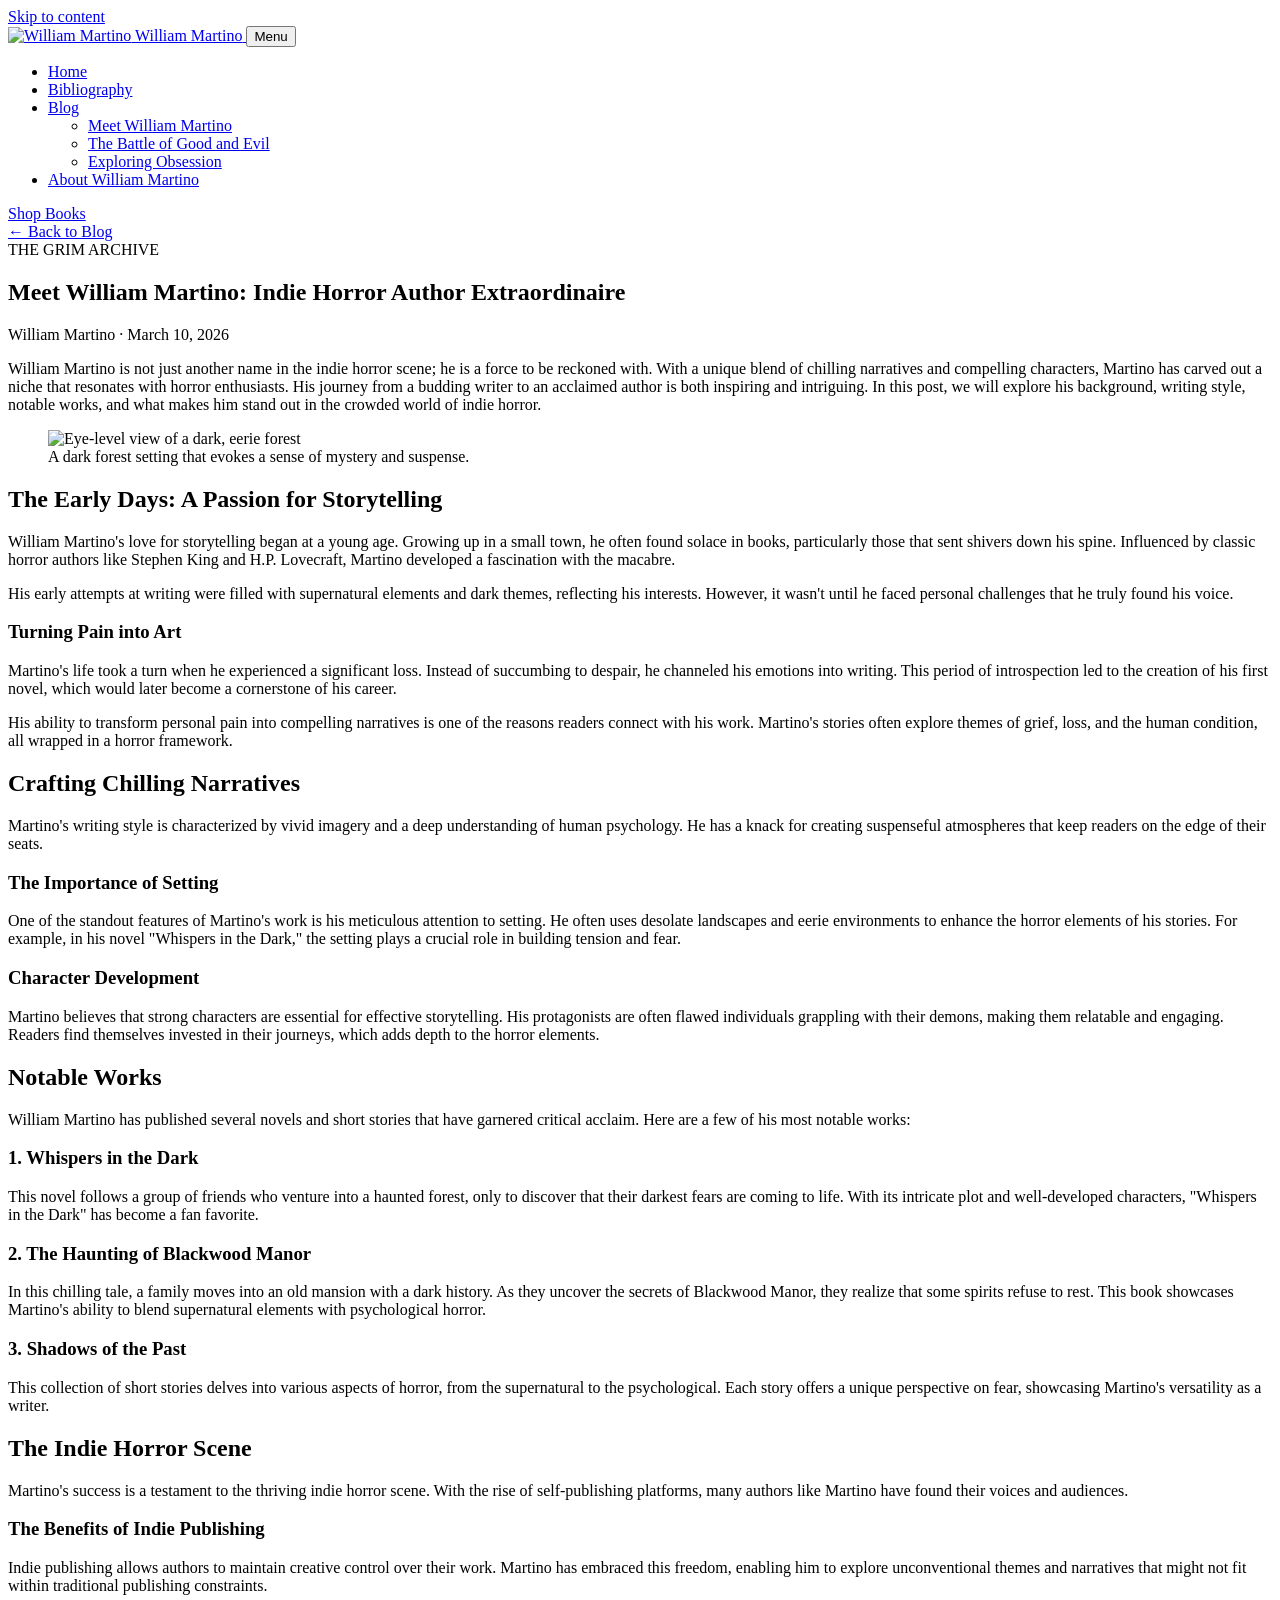
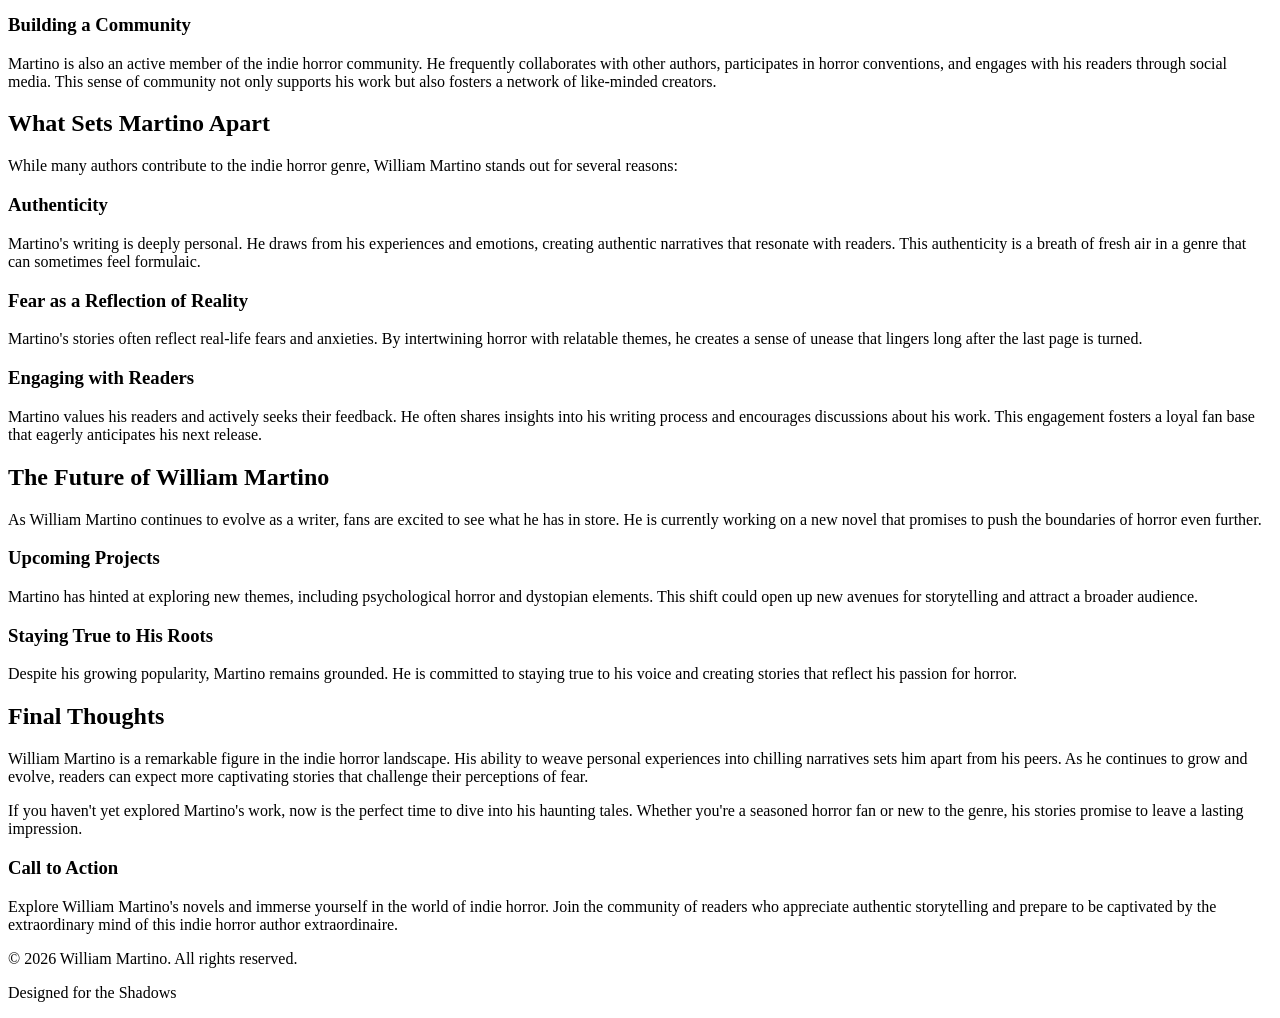
==== 01-meet-william-martino.html @ 6eb97630 "Add files via upload initial build uploads" ====
<!DOCTYPE html>
<html lang="en">
<head>
  <!-- Static site prepared for GitHub + Cloudflare Pages -->
  <meta charset="utf-8">
  <meta name="viewport" content="width=device-width, initial-scale=1">
  <link rel="stylesheet" href="styles/custom.css">
  <meta name="description" content="Meet William Martino: Indie Horror Author Extraordinaire — William Martino blog.">
  <title>Meet William Martino | Blog</title>
</head>
<body class='wm-page wm-post  wsite-theme-light'>
  <a class="skip-link" href="#main">Skip to content</a>

  <header class="wm-header">
    <div class="wm-shell wm-header-inner">
      <a class="wm-brand" href="index.html" aria-label="William Martino home">
        <img src="images/william-martino-logo.jpg" alt="William Martino">
        <span class="wm-required-title">William Martino</span>
      </a>

      <button class="wm-menu-toggle" type="button" aria-controls="wm-menu" aria-expanded="false">Menu</button>
      <nav id="wm-menu" class="wm-menu" aria-label="Primary navigation"><ul class="wsite-menu-default">
  <li class="wsite-menu-item-wrap"><a class="wsite-menu-item" href="index.html">Home</a></li>
  <li class="wsite-menu-item-wrap"><a class="wsite-menu-item" href="bibliography.html">Bibliography</a></li>
  <li class="wsite-menu-item-wrap">
    <a class="wsite-menu-item" href="blog.html">Blog</a>
    <div class="wsite-menu-wrap">
      <ul class="wsite-menu">
        <li class="wsite-menu-subitem-wrap"><a class="wsite-menu-subitem" href="01-meet-william-martino.html">Meet William Martino</a></li>
        <li class="wsite-menu-subitem-wrap"><a class="wsite-menu-subitem" href="02-the-battle-of-good-and-evil.html">The Battle of Good and Evil</a></li>
        <li class="wsite-menu-subitem-wrap"><a class="wsite-menu-subitem" href="03-exploring-obsession.html">Exploring Obsession</a></li>
      </ul>
    </div>
  </li>
  <li class="wsite-menu-item-wrap"><a class="wsite-menu-item" href="about-william-martino.html">About William Martino</a></li>
</ul></nav>

      <a class="wm-shop-button" href="https://www.amazon.com/stores/William-Martino/author/B0GW3162DM" target="_blank" rel="noopener">Shop Books</a>
    </div>
  </header>

  <main id="main" class="wm-section">
    <div class="wm-shell wm-post-shell">
      <a class="wm-back-link" href="blog.html">← Back to Blog</a>
      <article class="wm-post-content wm-import-post">
        <div class="wm-kicker">THE GRIM ARCHIVE</div>
        <h1>Meet William Martino: Indie Horror Author Extraordinaire</h1>
        <p class="wm-blog-meta">William Martino · March 10, 2026</p>
<p>William Martino is not just another name in the indie horror scene; he is a force to be reckoned with. With a unique blend of chilling narratives and compelling characters, Martino has carved out a niche that resonates with horror enthusiasts. His journey from a budding writer to an acclaimed author is both inspiring and intriguing. In this post, we will explore his background, writing style, notable works, and what makes him stand out in the crowded world of indie horror.</p>

<figure class="wm-post-figure">
  <img src="images/blog-meet-william.png" alt="Eye-level view of a dark, eerie forest" data-original-wix="https://static.wixstatic.com/media/6cf3d6_14b4646a04c84cc899ebd9ad084fbce1~mv2.png">
  <figcaption>A dark forest setting that evokes a sense of mystery and suspense.</figcaption>
</figure>

<h2>The Early Days: A Passion for Storytelling</h2>

<p>William Martino's love for storytelling began at a young age. Growing up in a small town, he often found solace in books, particularly those that sent shivers down his spine. Influenced by classic horror authors like Stephen King and H.P. Lovecraft, Martino developed a fascination with the macabre. </p>

<p>His early attempts at writing were filled with supernatural elements and dark themes, reflecting his interests. However, it wasn't until he faced personal challenges that he truly found his voice. </p>

<h3>Turning Pain into Art</h3>

<p>Martino's life took a turn when he experienced a significant loss. Instead of succumbing to despair, he channeled his emotions into writing. This period of introspection led to the creation of his first novel, which would later become a cornerstone of his career. </p>

<p>His ability to transform personal pain into compelling narratives is one of the reasons readers connect with his work. Martino's stories often explore themes of grief, loss, and the human condition, all wrapped in a horror framework.</p>

<h2>Crafting Chilling Narratives</h2>

<p>Martino's writing style is characterized by vivid imagery and a deep understanding of human psychology. He has a knack for creating suspenseful atmospheres that keep readers on the edge of their seats. </p>

<h3>The Importance of Setting</h3>

<p>One of the standout features of Martino's work is his meticulous attention to setting. He often uses desolate landscapes and eerie environments to enhance the horror elements of his stories. For example, in his novel "Whispers in the Dark," the setting plays a crucial role in building tension and fear. </p>

<h3>Character Development</h3>

<p>Martino believes that strong characters are essential for effective storytelling. His protagonists are often flawed individuals grappling with their demons, making them relatable and engaging. Readers find themselves invested in their journeys, which adds depth to the horror elements. </p>

<h2>Notable Works</h2>

<p>William Martino has published several novels and short stories that have garnered critical acclaim. Here are a few of his most notable works:</p>

<h3>1. Whispers in the Dark</h3>

<p>This novel follows a group of friends who venture into a haunted forest, only to discover that their darkest fears are coming to life. With its intricate plot and well-developed characters, "Whispers in the Dark" has become a fan favorite.</p>

<h3>2. The Haunting of Blackwood Manor</h3>

<p>In this chilling tale, a family moves into an old mansion with a dark history. As they uncover the secrets of Blackwood Manor, they realize that some spirits refuse to rest. This book showcases Martino's ability to blend supernatural elements with psychological horror.</p>

<h3>3. Shadows of the Past</h3>

<p>This collection of short stories delves into various aspects of horror, from the supernatural to the psychological. Each story offers a unique perspective on fear, showcasing Martino's versatility as a writer.</p>

<h2>The Indie Horror Scene</h2>

<p>Martino's success is a testament to the thriving indie horror scene. With the rise of self-publishing platforms, many authors like Martino have found their voices and audiences. </p>

<h3>The Benefits of Indie Publishing</h3>

<p>Indie publishing allows authors to maintain creative control over their work. Martino has embraced this freedom, enabling him to explore unconventional themes and narratives that might not fit within traditional publishing constraints. </p>

<h3>Building a Community</h3>

<p>Martino is also an active member of the indie horror community. He frequently collaborates with other authors, participates in horror conventions, and engages with his readers through social media. This sense of community not only supports his work but also fosters a network of like-minded creators.</p>

<h2>What Sets Martino Apart</h2>

<p>While many authors contribute to the indie horror genre, William Martino stands out for several reasons:</p>

<h3>Authenticity</h3>

<p>Martino's writing is deeply personal. He draws from his experiences and emotions, creating authentic narratives that resonate with readers. This authenticity is a breath of fresh air in a genre that can sometimes feel formulaic.</p>

<h3>Fear as a Reflection of Reality</h3>

<p>Martino's stories often reflect real-life fears and anxieties. By intertwining horror with relatable themes, he creates a sense of unease that lingers long after the last page is turned. </p>

<h3>Engaging with Readers</h3>

<p>Martino values his readers and actively seeks their feedback. He often shares insights into his writing process and encourages discussions about his work. This engagement fosters a loyal fan base that eagerly anticipates his next release.</p>

<h2>The Future of William Martino</h2>

<p>As William Martino continues to evolve as a writer, fans are excited to see what he has in store. He is currently working on a new novel that promises to push the boundaries of horror even further. </p>

<h3>Upcoming Projects</h3>

<p>Martino has hinted at exploring new themes, including psychological horror and dystopian elements. This shift could open up new avenues for storytelling and attract a broader audience.</p>

<h3>Staying True to His Roots</h3>

<p>Despite his growing popularity, Martino remains grounded. He is committed to staying true to his voice and creating stories that reflect his passion for horror. </p>

<h2>Final Thoughts</h2>

<p>William Martino is a remarkable figure in the indie horror landscape. His ability to weave personal experiences into chilling narratives sets him apart from his peers. As he continues to grow and evolve, readers can expect more captivating stories that challenge their perceptions of fear.</p>

<p>If you haven't yet explored Martino's work, now is the perfect time to dive into his haunting tales. Whether you're a seasoned horror fan or new to the genre, his stories promise to leave a lasting impression. </p>

<h3>Call to Action</h3>

<p>Explore William Martino's novels and immerse yourself in the world of indie horror. Join the community of readers who appreciate authentic storytelling and prepare to be captivated by the extraordinary mind of this indie horror author extraordinaire.</p>
      </article>
    </div>
  </main>
<footer class="wm-footer">
    <div class="wm-shell wm-footer-inner">
      <p>© 2026 William Martino. All rights reserved.</p>
      <p>Designed for the Shadows</p>
      <div class="wm-weebly-footer" aria-hidden="true"></div>
    </div>
  </footer>
  <script src="scripts/custom.js" defer></script>
</body>
</html>
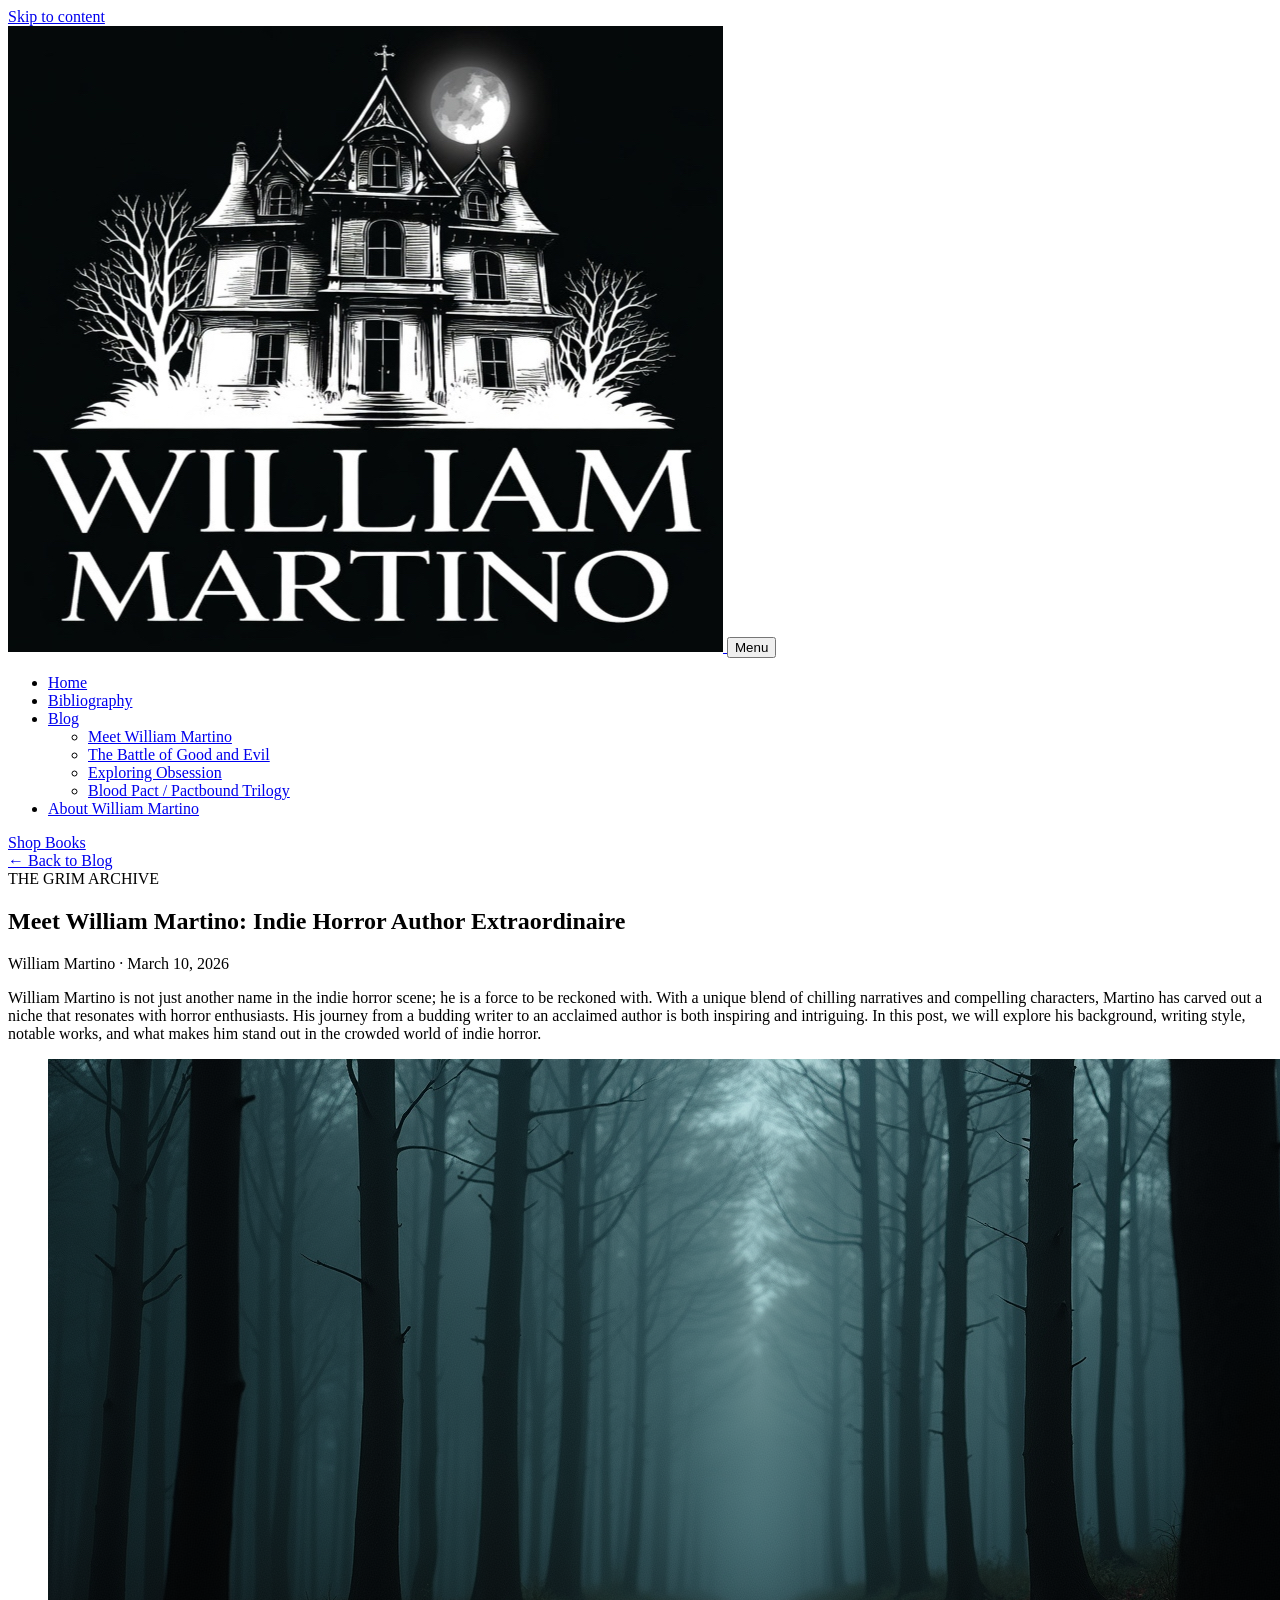
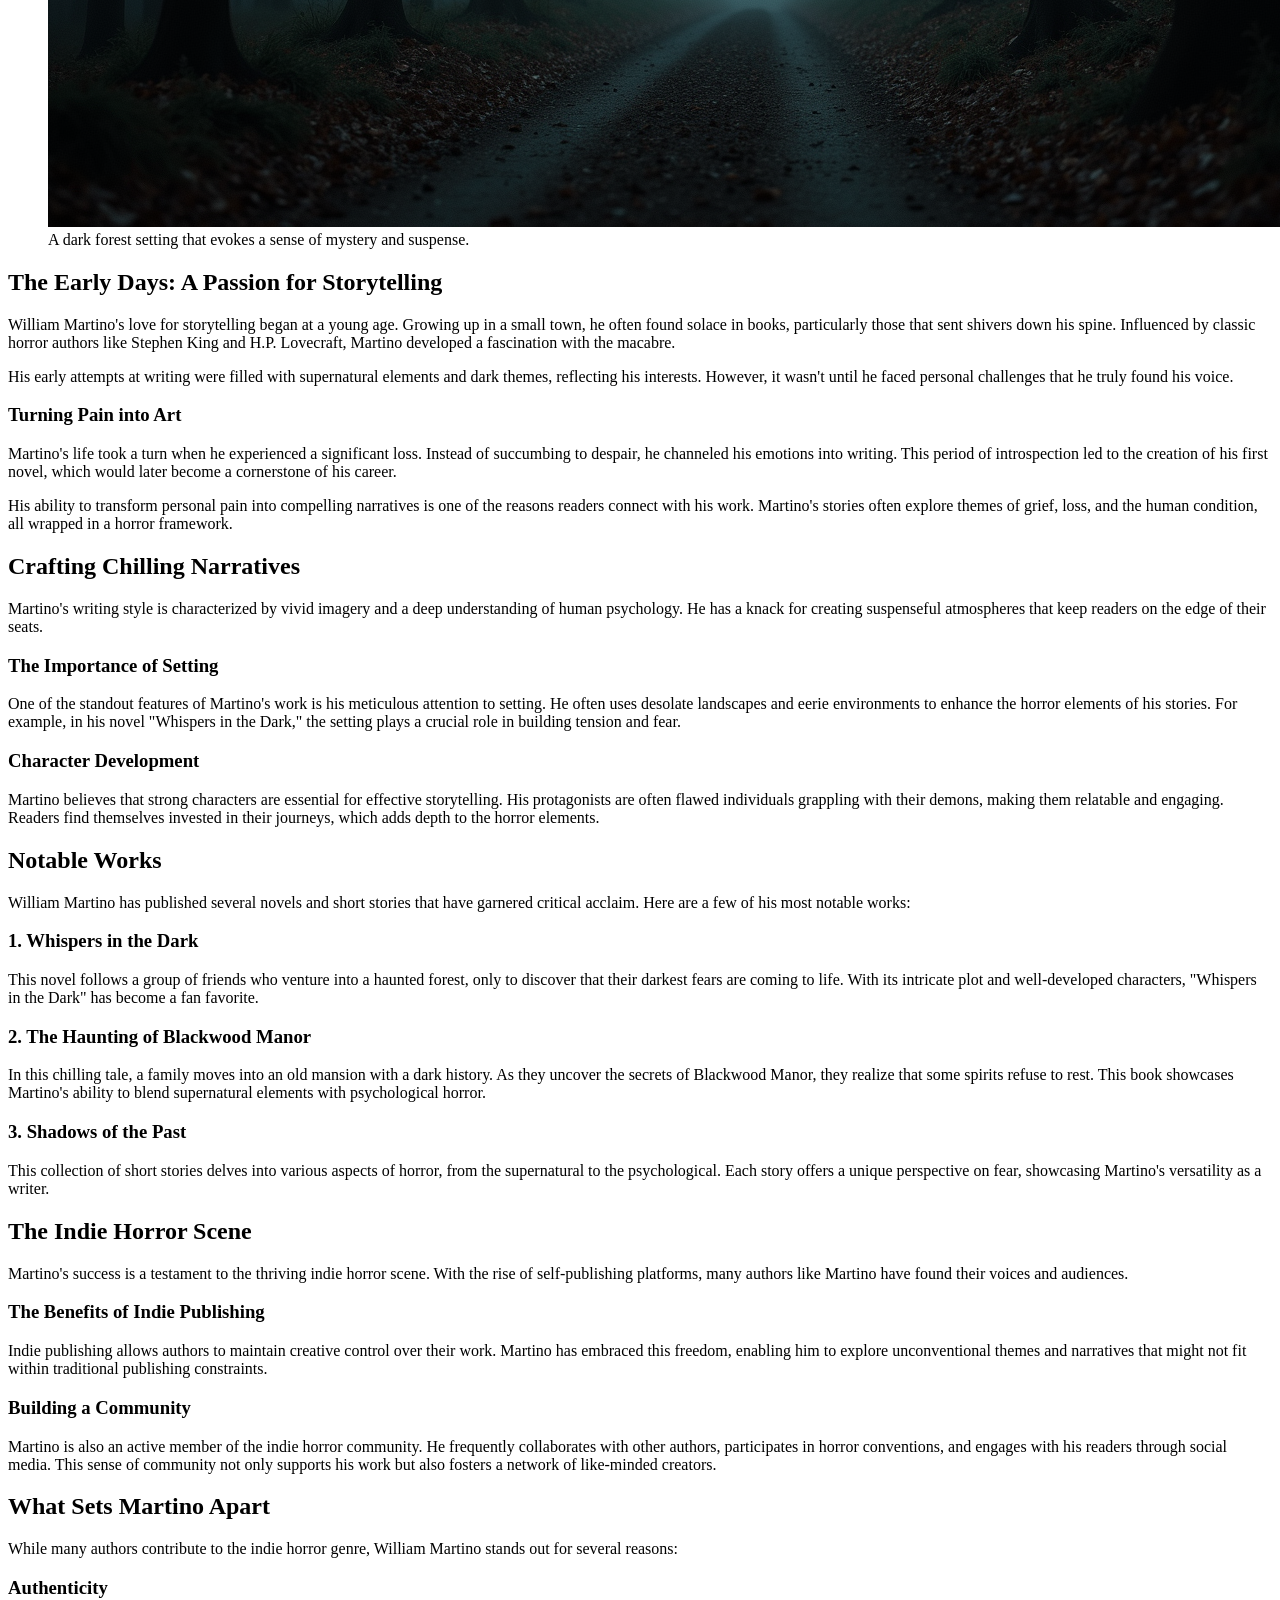
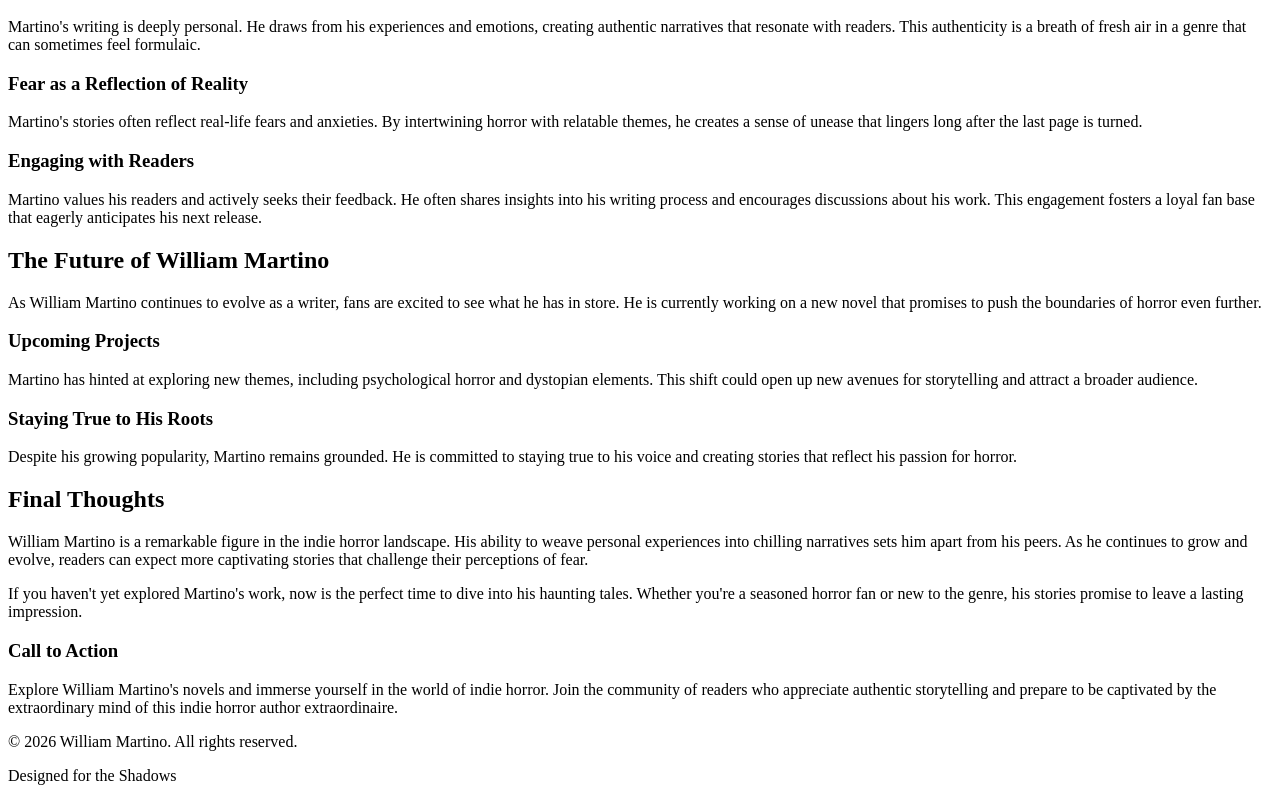
==== commit 9fb79e83: "Add files via upload" ====
--- a/01-meet-william-martino.html
+++ b/01-meet-william-martino.html
@@ -1,38 +1,37 @@
 <!DOCTYPE html>
 <html lang="en">
 <head>
-  <!-- Static site prepared for GitHub + Cloudflare Pages -->
   <meta charset="utf-8">
   <meta name="viewport" content="width=device-width, initial-scale=1">
-  <link rel="stylesheet" href="styles/custom.css">
+  <link rel="stylesheet" href="/styles/main.css?v=20260913">
   <meta name="description" content="Meet William Martino: Indie Horror Author Extraordinaire — William Martino blog.">
-  <title>Meet William Martino | Blog</title>
 </head>
 <body class='wm-page wm-post  wsite-theme-light'>
   <a class="skip-link" href="#main">Skip to content</a>
 
   <header class="wm-header">
     <div class="wm-shell wm-header-inner">
-      <a class="wm-brand" href="index.html" aria-label="William Martino home">
-        <img src="images/william-martino-logo.jpg" alt="William Martino">
-        <span class="wm-required-title">William Martino</span>
+      <a class="wm-brand" href="/" aria-label="William Martino home">
+        <img src="/images/william-martino-logo.jpg" alt="William Martino">
+        <span class="wm-required-title" aria-hidden="true"></span>
       </a>
 
       <button class="wm-menu-toggle" type="button" aria-controls="wm-menu" aria-expanded="false">Menu</button>
-      <nav id="wm-menu" class="wm-menu" aria-label="Primary navigation"><ul class="wsite-menu-default">
-  <li class="wsite-menu-item-wrap"><a class="wsite-menu-item" href="index.html">Home</a></li>
-  <li class="wsite-menu-item-wrap"><a class="wsite-menu-item" href="bibliography.html">Bibliography</a></li>
+      <nav id="wm-menu" class="wm-menu" aria-label="Primary navigation"><ul class="wsite-menu-default wm-menu-fallback">
+  <li class="wsite-menu-item-wrap"><a class="wsite-menu-item" href="/">Home</a></li>
+  <li class="wsite-menu-item-wrap"><a class="wsite-menu-item" href="/bibliography.html">Bibliography</a></li>
   <li class="wsite-menu-item-wrap">
-    <a class="wsite-menu-item" href="blog.html">Blog</a>
+    <a class="wsite-menu-item" href="/blog.html">Blog</a>
     <div class="wsite-menu-wrap">
       <ul class="wsite-menu">
-        <li class="wsite-menu-subitem-wrap"><a class="wsite-menu-subitem" href="01-meet-william-martino.html">Meet William Martino</a></li>
-        <li class="wsite-menu-subitem-wrap"><a class="wsite-menu-subitem" href="02-the-battle-of-good-and-evil.html">The Battle of Good and Evil</a></li>
-        <li class="wsite-menu-subitem-wrap"><a class="wsite-menu-subitem" href="03-exploring-obsession.html">Exploring Obsession</a></li>
+        <li class="wsite-menu-subitem-wrap"><a class="wsite-menu-subitem" href="/01-meet-william-martino.html"><span class="wsite-menu-title">Meet William Martino</span></a></li>
+        <li class="wsite-menu-subitem-wrap"><a class="wsite-menu-subitem" href="/02-the-battle-of-good-and-evil.html"><span class="wsite-menu-title">The Battle of Good and Evil</span></a></li>
+        <li class="wsite-menu-subitem-wrap"><a class="wsite-menu-subitem" href="/03-exploring-obsession.html"><span class="wsite-menu-title">Exploring Obsession</span></a></li>
+        <li class="wsite-menu-subitem-wrap"><a class="wsite-menu-subitem" href="/04-Blood-Pact.html"><span class="wsite-menu-title">Blood Pact / Pactbound Trilogy</span></a></li>
       </ul>
     </div>
   </li>
-  <li class="wsite-menu-item-wrap"><a class="wsite-menu-item" href="about-william-martino.html">About William Martino</a></li>
+  <li class="wsite-menu-item-wrap"><a class="wsite-menu-item" href="/about.html">About William Martino</a></li>
 </ul></nav>
 
       <a class="wm-shop-button" href="https://www.amazon.com/stores/William-Martino/author/B0GW3162DM" target="_blank" rel="noopener">Shop Books</a>
@@ -41,7 +40,7 @@
 
   <main id="main" class="wm-section">
     <div class="wm-shell wm-post-shell">
-      <a class="wm-back-link" href="blog.html">← Back to Blog</a>
+      <a class="wm-back-link" href="/blog.html">← Back to Blog</a>
       <article class="wm-post-content wm-import-post">
         <div class="wm-kicker">THE GRIM ARCHIVE</div>
         <h1>Meet William Martino: Indie Horror Author Extraordinaire</h1>
@@ -49,7 +48,7 @@
 <p>William Martino is not just another name in the indie horror scene; he is a force to be reckoned with. With a unique blend of chilling narratives and compelling characters, Martino has carved out a niche that resonates with horror enthusiasts. His journey from a budding writer to an acclaimed author is both inspiring and intriguing. In this post, we will explore his background, writing style, notable works, and what makes him stand out in the crowded world of indie horror.</p>
 
 <figure class="wm-post-figure">
-  <img src="images/blog-meet-william.png" alt="Eye-level view of a dark, eerie forest" data-original-wix="https://static.wixstatic.com/media/6cf3d6_14b4646a04c84cc899ebd9ad084fbce1~mv2.png">
+  <img src="/images/blog-meet-william.png" alt="Eye-level view of a dark, eerie forest" data-original-wix="https://static.wixstatic.com/media/6cf3d6_14b4646a04c84cc899ebd9ad084fbce1~mv2.png">
   <figcaption>A dark forest setting that evokes a sense of mystery and suspense.</figcaption>
 </figure>
 
@@ -145,13 +144,16 @@
       </article>
     </div>
   </main>
-<footer class="wm-footer">
+
+  
+
+  <footer class="wm-footer">
     <div class="wm-shell wm-footer-inner">
       <p>© 2026 William Martino. All rights reserved.</p>
       <p>Designed for the Shadows</p>
-      <div class="wm-weebly-footer" aria-hidden="true"></div>
+      
     </div>
   </footer>
-  <script src="scripts/custom.js" defer></script>
+  <script src="/scripts/site.js?v=20260913" defer></script>
 </body>
 </html>
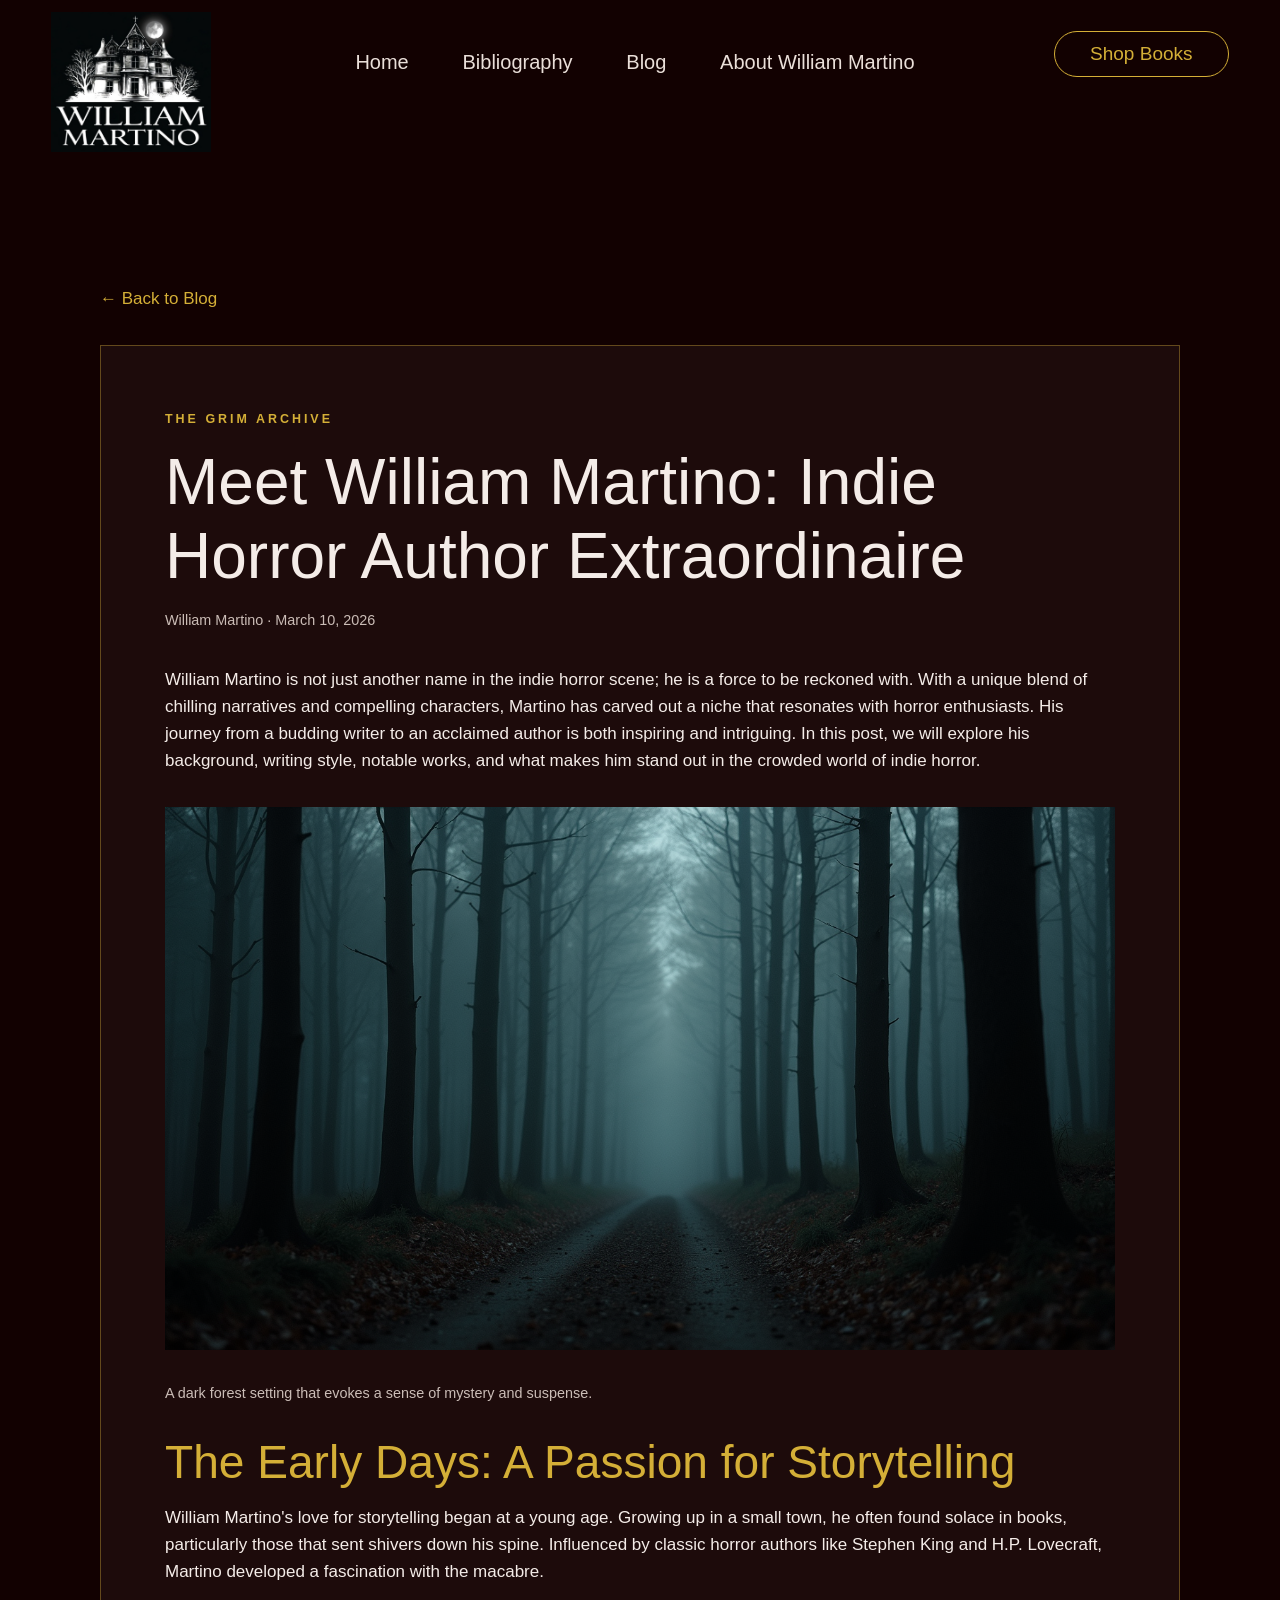
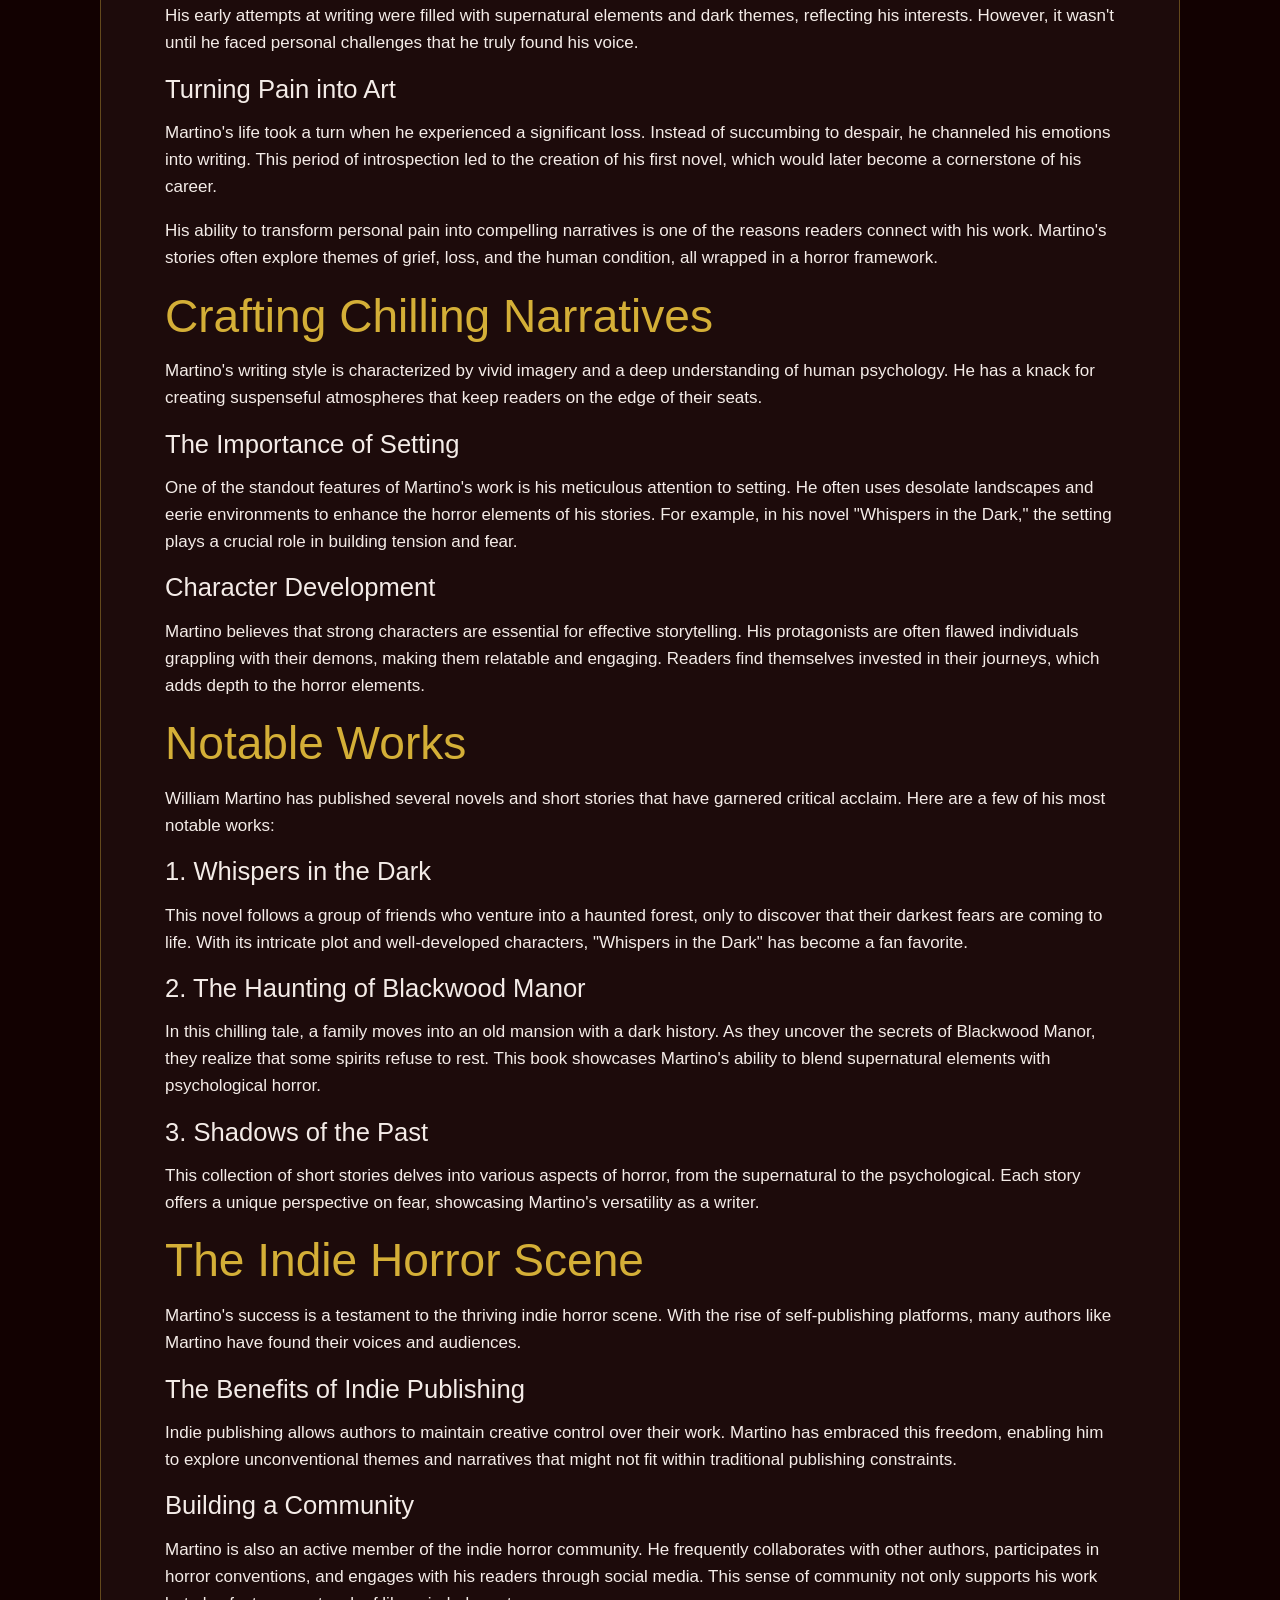
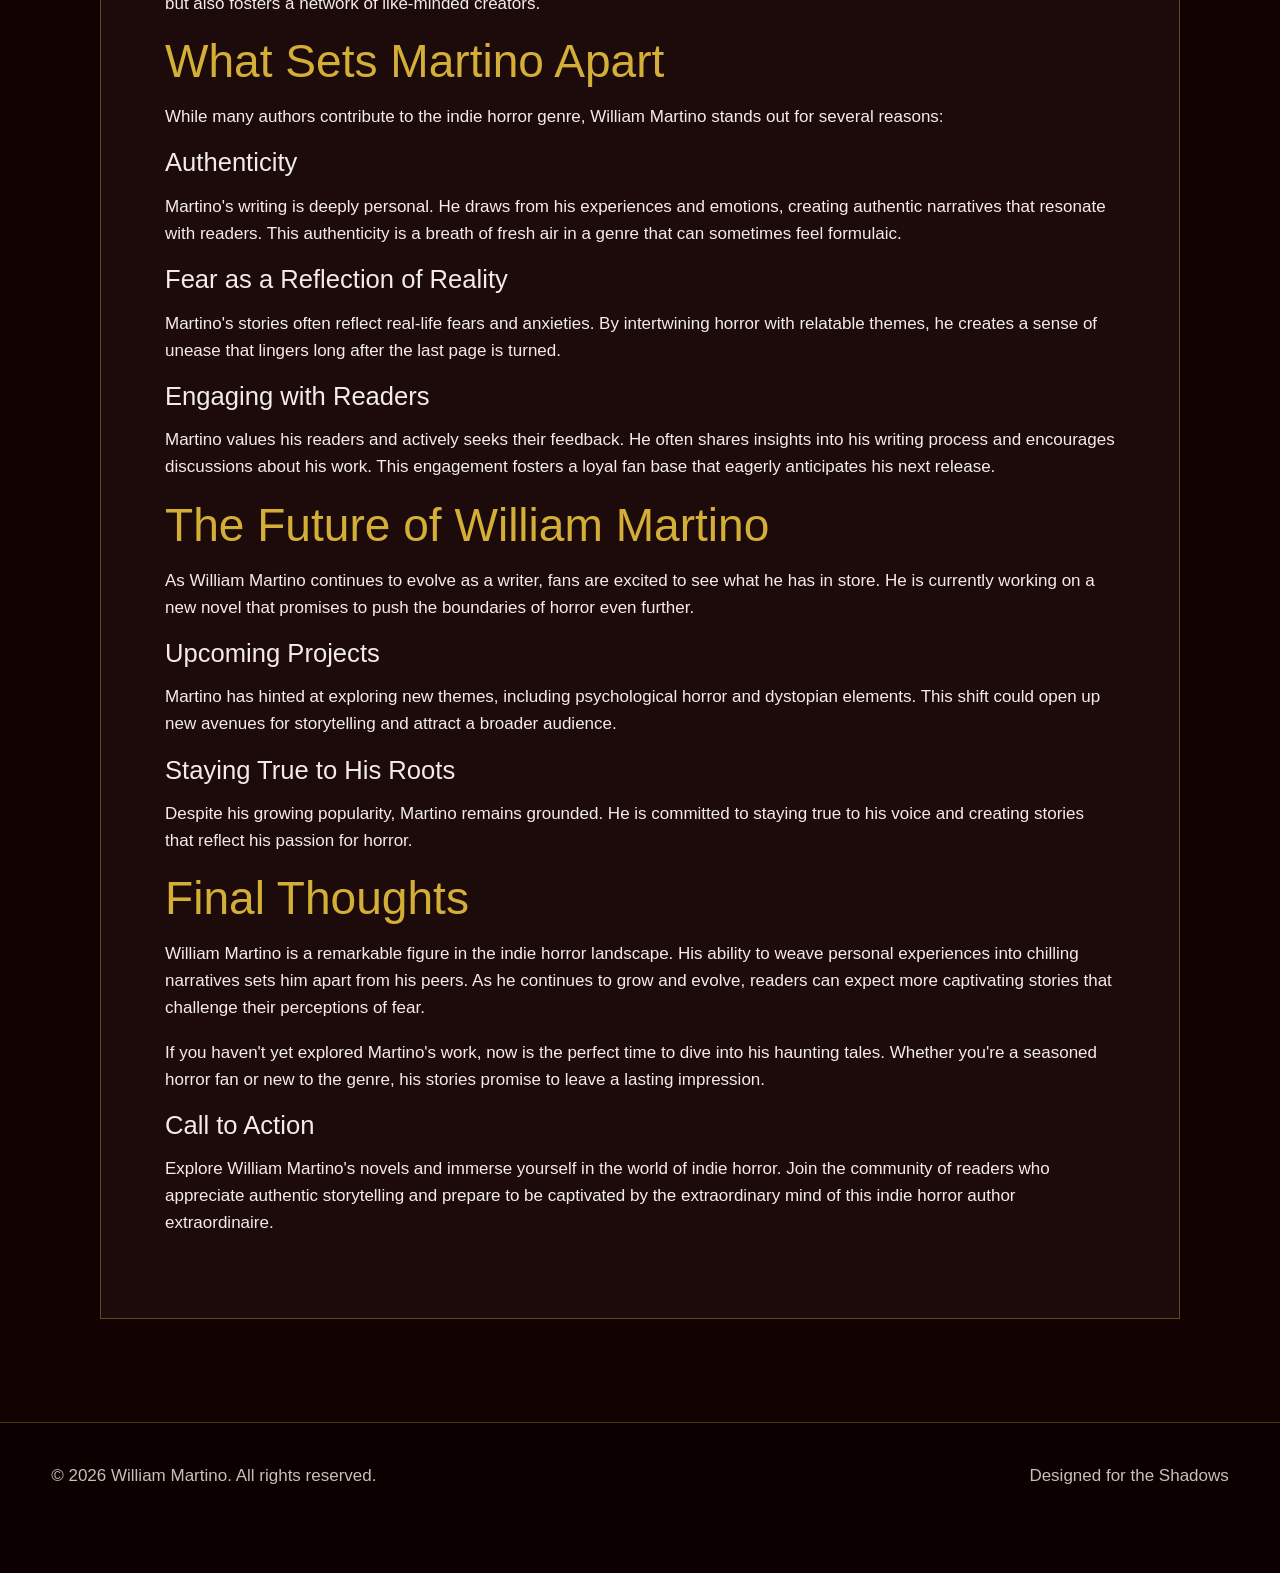
==== commit 03b39472: "Add files via upload backup fix" ====
--- a/01-meet-william-martino.html
+++ b/01-meet-william-martino.html
@@ -3,7 +3,7 @@
 <head>
   <meta charset="utf-8">
   <meta name="viewport" content="width=device-width, initial-scale=1">
-  <link rel="stylesheet" href="/styles/main.css?v=20260913">
+  <link rel="stylesheet" href="styles/custom.css">
   <meta name="description" content="Meet William Martino: Indie Horror Author Extraordinaire — William Martino blog.">
 </head>
 <body class='wm-page wm-post  wsite-theme-light'>
@@ -11,27 +11,27 @@
 
   <header class="wm-header">
     <div class="wm-shell wm-header-inner">
-      <a class="wm-brand" href="/" aria-label="William Martino home">
-        <img src="/images/william-martino-logo.jpg" alt="William Martino">
+      <a class="wm-brand" href="index.html" aria-label="William Martino home">
+        <img src="images/william-martino-logo.jpg" alt="William Martino">
         <span class="wm-required-title" aria-hidden="true"></span>
       </a>
 
       <button class="wm-menu-toggle" type="button" aria-controls="wm-menu" aria-expanded="false">Menu</button>
       <nav id="wm-menu" class="wm-menu" aria-label="Primary navigation"><ul class="wsite-menu-default wm-menu-fallback">
-  <li class="wsite-menu-item-wrap"><a class="wsite-menu-item" href="/">Home</a></li>
-  <li class="wsite-menu-item-wrap"><a class="wsite-menu-item" href="/bibliography.html">Bibliography</a></li>
+  <li class="wsite-menu-item-wrap"><a class="wsite-menu-item" href="index.html">Home</a></li>
+  <li class="wsite-menu-item-wrap"><a class="wsite-menu-item" href="bibliography.html">Bibliography</a></li>
   <li class="wsite-menu-item-wrap">
-    <a class="wsite-menu-item" href="/blog.html">Blog</a>
+    <a class="wsite-menu-item" href="blog.html">Blog</a>
     <div class="wsite-menu-wrap">
       <ul class="wsite-menu">
-        <li class="wsite-menu-subitem-wrap"><a class="wsite-menu-subitem" href="/01-meet-william-martino.html"><span class="wsite-menu-title">Meet William Martino</span></a></li>
-        <li class="wsite-menu-subitem-wrap"><a class="wsite-menu-subitem" href="/02-the-battle-of-good-and-evil.html"><span class="wsite-menu-title">The Battle of Good and Evil</span></a></li>
-        <li class="wsite-menu-subitem-wrap"><a class="wsite-menu-subitem" href="/03-exploring-obsession.html"><span class="wsite-menu-title">Exploring Obsession</span></a></li>
-        <li class="wsite-menu-subitem-wrap"><a class="wsite-menu-subitem" href="/04-Blood-Pact.html"><span class="wsite-menu-title">Blood Pact / Pactbound Trilogy</span></a></li>
+        <li class="wsite-menu-subitem-wrap"><a class="wsite-menu-subitem" href="01-meet-william-martino.html"><span class="wsite-menu-title">Meet William Martino</span></a></li>
+        <li class="wsite-menu-subitem-wrap"><a class="wsite-menu-subitem" href="02-the-battle-of-good-and-evil.html"><span class="wsite-menu-title">The Battle of Good and Evil</span></a></li>
+        <li class="wsite-menu-subitem-wrap"><a class="wsite-menu-subitem" href="03-exploring-obsession.html"><span class="wsite-menu-title">Exploring Obsession</span></a></li>
+        <li class="wsite-menu-subitem-wrap"><a class="wsite-menu-subitem" href="04-Blood-Pact.html"><span class="wsite-menu-title">Blood Pact / Pactbound Trilogy</span></a></li>
       </ul>
     </div>
   </li>
-  <li class="wsite-menu-item-wrap"><a class="wsite-menu-item" href="/about.html">About William Martino</a></li>
+  <li class="wsite-menu-item-wrap"><a class="wsite-menu-item" href="about.html">About William Martino</a></li>
 </ul></nav>
 
       <a class="wm-shop-button" href="https://www.amazon.com/stores/William-Martino/author/B0GW3162DM" target="_blank" rel="noopener">Shop Books</a>
@@ -40,7 +40,7 @@
 
   <main id="main" class="wm-section">
     <div class="wm-shell wm-post-shell">
-      <a class="wm-back-link" href="/blog.html">← Back to Blog</a>
+      <a class="wm-back-link" href="blog.html">← Back to Blog</a>
       <article class="wm-post-content wm-import-post">
         <div class="wm-kicker">THE GRIM ARCHIVE</div>
         <h1>Meet William Martino: Indie Horror Author Extraordinaire</h1>
@@ -48,7 +48,7 @@
 <p>William Martino is not just another name in the indie horror scene; he is a force to be reckoned with. With a unique blend of chilling narratives and compelling characters, Martino has carved out a niche that resonates with horror enthusiasts. His journey from a budding writer to an acclaimed author is both inspiring and intriguing. In this post, we will explore his background, writing style, notable works, and what makes him stand out in the crowded world of indie horror.</p>
 
 <figure class="wm-post-figure">
-  <img src="/images/blog-meet-william.png" alt="Eye-level view of a dark, eerie forest" data-original-wix="https://static.wixstatic.com/media/6cf3d6_14b4646a04c84cc899ebd9ad084fbce1~mv2.png">
+  <img src="images/blog-meet-william.png" alt="Eye-level view of a dark, eerie forest" data-original-wix="https://static.wixstatic.com/media/6cf3d6_14b4646a04c84cc899ebd9ad084fbce1~mv2.png">
   <figcaption>A dark forest setting that evokes a sense of mystery and suspense.</figcaption>
 </figure>
 
@@ -154,6 +154,6 @@
       
     </div>
   </footer>
-  <script src="/scripts/site.js?v=20260913" defer></script>
+  <script src="scripts/custom.js" defer></script>
 </body>
 </html>
--- a/styles/custom.css
+++ b/styles/custom.css
@@ -0,0 +1,962 @@
+/* William Martino / Weebly custom theme */
+:root {
+  --wm-bg: #120101;
+  --wm-panel: #1d0b0b;
+  --wm-panel-2: #250d0d;
+  --wm-text: #f4ece8;
+  --wm-muted: #cbbdb7;
+  --wm-gold: #d4af37;
+  --wm-red: #6e0d0d;
+  --wm-line: rgba(212, 175, 55, .72);
+  --wm-max: 1536px;
+}
+
+* { box-sizing: border-box; }
+html { scroll-behavior: smooth; }
+body.wm-page { margin: 0; background: var(--wm-bg); color: var(--wm-text); font-family: Arial, Helvetica, sans-serif; font-size: 17px; line-height: 1.58; }
+body.wm-page a { color: inherit; }
+body.wm-page img { max-width: 100%; display: block; }
+body.wm-page h1, body.wm-page h2, body.wm-page h3, body.wm-page h4 { font-weight: 400; line-height: 1.15; margin: 0 0 1rem; }
+body.wm-page h1 { font-size: clamp(2.4rem, 5vw, 4.8rem); }
+body.wm-page h2 { font-size: clamp(2rem, 3.6vw, 3.5rem); }
+body.wm-page h3 { font-size: clamp(1.3rem, 2vw, 1.8rem); }
+body.wm-page p { margin: 0 0 1.1rem; }
+.wm-shell { width: min(var(--wm-max), calc(100% - 8vw)); margin-inline: auto; }
+.skip-link { position: fixed; left: 1rem; top: -4rem; z-index: 9999; background: var(--wm-gold); color: #160400 !important; padding: .7rem 1rem; }
+.skip-link:focus { top: 1rem; }
+
+/* Header / Weebly generated menu */
+.wm-header { background: var(--wm-bg); position: relative; z-index: 50; }
+.wm-header-inner { min-height: 184px; display: grid; grid-template-columns: 170px 1fr 180px; align-items: start; gap: 2rem; padding-top: 12px; }
+.wm-brand { width: 160px; text-decoration: none; display: block; }
+.wm-brand img { width: 160px; height: 140px; object-fit: contain; object-position: top left; }
+.wm-required-title { position: absolute !important; inline-size: 1px !important; block-size: 1px !important; overflow: hidden !important; clip: rect(0 0 0 0) !important; white-space: nowrap !important; }
+.wm-menu { align-self: start; padding-top: 31px; }
+.wm-menu .wsite-menu-default, .wm-menu > ul { list-style: none; margin: 0; padding: 0; display: flex; justify-content: center; align-items: center; gap: clamp(2rem, 5vw, 5.4rem); }
+.wm-menu .wsite-menu-default li, .wm-menu > ul li { margin: 0; padding: 0; }
+.wm-menu .wsite-menu-default a, .wm-menu > ul a { text-decoration: none; color: #eadfd9; font-size: 20px; white-space: nowrap; padding: .35rem 0; border-bottom: 1px solid transparent; }
+.wm-menu .wsite-menu-default a:hover, .wm-menu .wsite-menu-default #active > a, .wm-menu > ul a:hover, .wm-menu > ul #active > a { border-color: #eadfd9; }
+.wm-shop-button { margin-top: 19px; justify-self: end; display: inline-flex; justify-content: center; align-items: center; min-width: 175px; height: 46px; padding: 0 1.4rem; border: 1px solid var(--wm-gold); border-radius: 999px; color: var(--wm-gold) !important; text-decoration: none; font-size: 19px; }
+.wm-shop-button:hover { background: var(--wm-gold); color: #170400 !important; }
+.wm-menu-toggle { display: none; }
+
+/* Reusable */
+.wm-section { padding-block: clamp(4rem, 8vw, 8rem); }
+.wm-centered { text-align: center; }
+.wm-centered > p { max-width: 950px; margin-inline: auto; }
+.wm-kicker { color: var(--wm-gold); font-size: .78rem; font-weight: 700; letter-spacing: .24em; text-transform: uppercase; margin-bottom: 1rem; }
+.wm-small-kicker { margin-top: 2.2rem; }
+.wm-lede { font-size: clamp(1.1rem, 2vw, 1.35rem); color: #fff; }
+.wm-section-heading { max-width: 1000px; margin-bottom: 3rem; }
+.wm-gold-button, .wm-outline-button { display: inline-flex; justify-content: center; align-items: center; text-align: center; text-decoration: none; transition: .2s ease; }
+.wm-gold-button { background: var(--wm-gold); color: #1a0500 !important; border: 1px solid var(--wm-gold); border-radius: 999px; padding: .7rem 1.7rem; font-size: 1.05rem; line-height: 1.25; }
+.wm-gold-button:hover { filter: brightness(1.1); transform: translateY(-1px); }
+.wm-outline-button { border: 1px solid var(--wm-gold); color: var(--wm-gold) !important; border-radius: 999px; padding: .7rem 1.7rem; margin-top: 1rem; }
+.wm-outline-button:hover { background: var(--wm-gold); color: #170400 !important; }
+
+/* Home hero */
+.wm-hero { padding-top: 82px; padding-bottom: 55px; }
+.wm-hero-frame { min-height: 795px; border: 1px solid var(--wm-gold); display: grid; grid-template-columns: 48.2% 51.8%; align-items: stretch; padding: 7px 0 31px 0; }
+.wm-hero-art { min-width: 0; display: flex; align-items: flex-start; justify-content: flex-start; }
+.wm-hero-art img { width: 100%; height: 100%; max-height: 757px; object-fit: cover; object-position: center top; }
+.wm-hero-copy-wrap { position: relative; display: grid; place-items: center; min-height: 700px; }
+.wm-hero-copy { width: 74%; background: var(--wm-panel); padding: clamp(2.5rem, 5vw, 5rem); position: relative; z-index: 2; }
+.wm-hero-copy p { font-size: clamp(1.5rem, 2.2vw, 2rem); line-height: 1.37; margin-bottom: 2.4rem; }
+.wm-hero-copy .wm-gold-button { display: flex; width: fit-content; min-width: 285px; margin-inline: auto; font-size: 1.05rem; }
+.wm-dot { width: 42px; height: 42px; border-radius: 50%; background: #6e0d0d; position: absolute; }
+.wm-dot.d1 { top: 12%; left: 13%; } .wm-dot.d2 { top: 12%; left: 47%; } .wm-dot.d3 { top: 12%; right: 12%; }
+.wm-dot.d4 { bottom: 11%; left: 13%; } .wm-dot.d5 { bottom: 11%; left: 47%; } .wm-dot.d6 { bottom: 11%; right: 12%; }
+
+.wm-fan-shop { text-align: center; }
+.wm-fan-shop img { width: 100%; border: 1px solid var(--wm-line); }
+.wm-fan-shop .wm-gold-button { margin-top: 2rem; }
+.wm-trilogy-grid { display: grid; grid-template-columns: repeat(3, 1fr); gap: clamp(1.5rem, 3vw, 3rem); }
+.wm-trilogy-card { border: 1px solid var(--wm-line); background: rgba(255,255,255,.02); padding: 1rem 1rem 1.6rem; }
+.wm-trilogy-card img { aspect-ratio: 4/5; width: 100%; object-fit: cover; margin-bottom: 1.4rem; }
+.wm-trilogy-card h3 { color: #fff; }
+.wm-trilogy-card p { color: var(--wm-muted); }
+.wm-archive { text-align: center; border-top: 1px solid rgba(212,175,55,.25); border-bottom: 1px solid rgba(212,175,55,.25); }
+.wm-archive p { max-width: 760px; margin-inline: auto; }
+
+/* Contact */
+.wm-contact { background: #180303; }
+.wm-contact-grid { display: grid; grid-template-columns: .9fr 1.1fr; gap: clamp(3rem, 8vw, 8rem); }
+.wm-contact a { color: var(--wm-gold) !important; }
+.wm-socials { display: flex; gap: 1rem; flex-wrap: wrap; margin-top: 1.5rem; }
+.wm-contact-form { display: grid; gap: 1.2rem; }
+.wm-contact-form label { display: grid; gap: .45rem; }
+.wm-contact-form input, .wm-contact-form select, .wm-contact-form textarea { width: 100%; background: #100101; border: 1px solid rgba(212,175,55,.55); color: var(--wm-text); padding: .85rem 1rem; font: inherit; border-radius: 0; }
+.wm-contact-form textarea { resize: vertical; }
+.wm-contact-form .wm-gold-button { justify-self: start; cursor: pointer; }
+
+/* Bibliography */
+.wm-page-banner { padding-top: 65px; padding-bottom: 35px; }
+.wm-page-banner img { width: 100%; max-height: 500px; object-fit: cover; border: 1px solid var(--wm-line); }
+.wm-books { padding-top: 3rem; }
+.wm-book { display: grid; grid-template-columns: minmax(260px, 34%) 1fr; gap: clamp(2.5rem, 6vw, 6rem); align-items: start; padding-block: clamp(3rem, 6vw, 6rem); border-top: 1px solid rgba(212,175,55,.32); }
+.wm-book:first-child { border-top: 0; }
+.wm-book-reverse { grid-template-columns: 1fr minmax(260px,34%); }
+.wm-book-reverse .wm-book-cover { order: 2; }
+.wm-book-cover img { width: 100%; max-height: 680px; object-fit: contain; background: #080000; }
+.wm-book-copy h2 { color: var(--wm-gold); font-size: clamp(1.8rem, 3vw, 3rem); }
+.wm-book-copy p { color: #eee4df; }
+.wm-book-copy .wm-gold-button { margin-top: 1rem; }
+
+/* Blog */
+.wm-blog-list { display: grid; gap: 3rem; }
+.wm-blog-card { border: 1px solid rgba(212,175,55,.45); background: var(--wm-panel); display: grid; grid-template-columns: 36% 1fr; min-height: 340px; }
+.wm-blog-image img { width: 100%; height: 100%; object-fit: cover; }
+.wm-blog-copy { padding: clamp(2rem, 4vw, 4rem); }
+.wm-blog-copy h2 { font-size: clamp(1.7rem, 3vw, 2.8rem); }
+.wm-blog-copy h2 a { text-decoration: none; }
+.wm-blog-copy h2 a:hover { color: var(--wm-gold); }
+.wm-blog-meta { color: var(--wm-muted); font-size: .9rem; }
+
+/* About */
+.wm-about-intro { padding-top: 70px; text-align: center; }
+.wm-about-images { display: grid; grid-template-columns: 1fr 1.15fr; gap: 1rem; border: 1px solid var(--wm-line); padding: 8px; margin-bottom: 3rem; }
+.wm-about-images img { width: 100%; height: 500px; object-fit: cover; }
+.wm-prose { max-width: 1150px; }
+.wm-prose p { font-size: 1.08rem; }
+.wm-motto { background: var(--wm-panel); border-block: 1px solid rgba(212,175,55,.35); }
+.wm-motto blockquote { margin: 1.5rem auto 0; max-width: 1000px; font-family: Georgia, 'Times New Roman', serif; font-size: clamp(1.5rem, 3vw, 2.5rem); line-height: 1.4; color: var(--wm-gold); }
+.wm-faqs { max-width: 1200px; }
+.wm-faqs h3 { color: var(--wm-gold); }
+.wm-faq { border-top: 1px solid rgba(212,175,55,.35); padding: 0; }
+.wm-faq:last-child { border-bottom: 1px solid rgba(212,175,55,.35); }
+.wm-faq summary { cursor: pointer; list-style: none; padding: 1.5rem 3rem 1.5rem 0; position: relative; font-size: 1.15rem; }
+.wm-faq summary::-webkit-details-marker { display:none; }
+.wm-faq summary::after { content: '+'; position: absolute; right: .4rem; top: 1.15rem; color: var(--wm-gold); font-size: 1.7rem; }
+.wm-faq[open] summary::after { content: '–'; }
+.wm-faq-answer { padding: 0 0 1.5rem; color: #e9ded9; }
+
+/* Blog posts */
+.wm-post-shell { max-width: 1080px; }
+.wm-back-link { color: var(--wm-gold) !important; text-decoration: none; display: inline-block; margin-bottom: 2rem; }
+.wm-post-content { background: var(--wm-panel); border: 1px solid rgba(212,175,55,.38); padding: clamp(1.5rem, 5vw, 4rem); }
+.wm-post-content h1 { font-size: clamp(2.2rem, 5vw, 4rem); }
+.wm-post-content h2 { color: var(--wm-gold); font-size: clamp(1.6rem, 3vw, 2.5rem); margin-top: 2.4rem; }
+.wm-post-content h3 { margin-top: 1.8rem; }
+.wm-post-content img { width: 100%; margin: 2rem 0; }
+.wm-post-content ul, .wm-post-content ol { padding-left: 1.5rem; }
+
+
+/* Weebly child-page blog transfer fixes */
+.wm-blog-intro { color: var(--wm-muted); max-width: 760px; margin: 0 auto; }
+.wm-import-post > p { margin-bottom: 1.25rem; }
+.wm-import-post figure { margin: 2rem 0; }
+.wm-import-post figcaption { color: var(--wm-muted); font-size: .9rem; margin-top: .6rem; }
+.wm-import-post ul, .wm-import-post ol { margin: 1rem 0 1.5rem; padding-left: 1.6rem; }
+.wm-import-post ul { list-style: disc; }
+.wm-import-post ol { list-style: decimal; }
+.wm-import-post li { margin-bottom: .6rem; }
+.wm-import-post strong { color: #fff; }
+.wm-post-content .wm-blog-meta { margin-bottom: 2.2rem; }
+
+/* Footer */
+.wm-editor-content:empty { display:none; }
+.wm-footer { border-top: 1px solid rgba(212,175,55,.3); background: #0d0000; }
+.wm-footer-inner { min-height: 150px; padding-block: 2.5rem; display: grid; grid-template-columns: 1fr 1fr; gap: 1rem; align-items: start; color: var(--wm-muted); }
+.wm-footer-inner p:nth-child(2) { text-align: right; }
+.wm-weebly-footer { display: none !important; }
+
+/* Hide the injected Weebly promotional footer if the platform adds it after render. */
+#weebly-footer-signup-container-v3 { display: none !important; visibility: hidden !important; height: 0 !important; overflow: hidden !important; }
+
+/* Weebly editor cleanup */
+.wsite-content-title, .paragraph { color: inherit; }
+.wm-page .wsite-button { border-radius: 999px; }
+
+@media (max-width: 1000px) {
+  .wm-shell { width: min(100% - 40px, var(--wm-max)); }
+  .wm-header-inner { grid-template-columns: 120px 1fr auto; min-height: 130px; align-items: center; padding-top: 0; }
+  .wm-brand, .wm-brand img { width: 115px; height: 105px; }
+  .wm-menu-toggle { display: inline-flex; justify-self: end; background: transparent; color: var(--wm-gold); border: 1px solid var(--wm-gold); padding: .6rem 1rem; }
+  .wm-menu { display: none; position: absolute; top: 118px; left: 20px; right: 20px; background: #1b0606; border: 1px solid rgba(212,175,55,.5); padding: 1.25rem; box-shadow: 0 20px 40px rgba(0,0,0,.35); }
+  .wm-menu.is-open { display:block; }
+  .wm-menu .wsite-menu-default, .wm-menu > ul { display: grid; gap: 0; justify-content: stretch; }
+  .wm-menu .wsite-menu-default a, .wm-menu > ul a { display:block; padding: .8rem .4rem; }
+  .wm-shop-button { margin: 0; min-width: 140px; height: 40px; }
+  .wm-hero { padding-top: 35px; }
+  .wm-hero-frame { grid-template-columns: 1fr; padding: 8px; }
+  .wm-hero-art img { max-height: none; }
+  .wm-hero-copy-wrap { min-height: 520px; }
+  .wm-hero-copy { width: 82%; }
+  .wm-trilogy-grid { grid-template-columns: 1fr; }
+  .wm-contact-grid { grid-template-columns: 1fr; }
+  .wm-book, .wm-book-reverse { grid-template-columns: 1fr; }
+  .wm-book-reverse .wm-book-cover { order: 0; }
+  .wm-book-cover img { max-height: 600px; }
+  .wm-blog-card { grid-template-columns: 1fr; }
+  .wm-blog-image img { aspect-ratio: 16/9; }
+  .wm-about-images { grid-template-columns: 1fr; }
+  .wm-about-images img { height: auto; }
+}
+
+@media (max-width: 650px) {
+  body.wm-page { font-size: 16px; }
+  .wm-header-inner { grid-template-columns: 90px 1fr; gap: 1rem; }
+  .wm-brand, .wm-brand img { width: 90px; height: 85px; }
+  .wm-menu-toggle { grid-column: 2; grid-row: 1; }
+  .wm-shop-button { grid-column: 1 / -1; justify-self: stretch; width: 100%; margin-bottom: 1rem; }
+  .wm-header-inner { min-height: 150px; }
+  .wm-menu { top: 100px; }
+  .wm-hero-frame { min-height: 0; }
+  .wm-hero-copy-wrap { min-height: 460px; }
+  .wm-hero-copy { width: 86%; padding: 2rem 1.5rem; }
+  .wm-hero-copy p { font-size: 1.25rem; }
+  .wm-dot { width: 28px; height: 28px; }
+  .wm-dot.d1, .wm-dot.d4 { left: 5%; } .wm-dot.d3, .wm-dot.d6 { right: 5%; }
+  .wm-footer-inner { grid-template-columns: 1fr; }
+  .wm-footer-inner p:nth-child(2) { text-align: left; }
+  .wm-weebly-footer { display: none !important; }
+}
+
+/* --------------------------------------------------------------------------
+   v4 hardening: generated Weebly navigation, promotional footer, native form,
+   and Wix-like scroll-in motion.
+   -------------------------------------------------------------------------- */
+
+/* Weebly's generated navigation can inherit display/float rules from platform
+   CSS. Force every TOP-LEVEL page item back into our flex navigation. */
+.wm-menu > .wsite-menu-default {
+  display: flex !important;
+  visibility: visible !important;
+  opacity: 1 !important;
+  overflow: visible !important;
+  flex-wrap: nowrap !important;
+  justify-content: center !important;
+  align-items: center !important;
+}
+
+.wm-menu > .wsite-menu-default > .wsite-menu-item-wrap {
+  display: block !important;
+  visibility: visible !important;
+  opacity: 1 !important;
+  float: none !important;
+  width: auto !important;
+  height: auto !important;
+  position: relative !important;
+  overflow: visible !important;
+}
+
+.wm-menu > .wsite-menu-default > .wsite-menu-item-wrap > .wsite-menu-item {
+  display: block !important;
+  visibility: visible !important;
+  opacity: 1 !important;
+}
+
+/* Blog child pages remain a flyout, matching the original site's clean
+   top-level Home / Bibliography / Blog / About navigation. */
+@media (min-width: 1001px) {
+  .wm-menu .wsite-menu-wrap {
+    position: absolute !important;
+    top: calc(100% + .45rem) !important;
+    left: 50% !important;
+    transform: translateX(-50%) !important;
+    min-width: 280px !important;
+    padding-top: .35rem !important;
+    z-index: 100 !important;
+  }
+
+  .wm-menu .wsite-menu-item-wrap:hover > .wsite-menu-wrap,
+  .wm-menu .wsite-menu-item-wrap:focus-within > .wsite-menu-wrap {
+    display: block !important;
+  }
+
+  .wm-menu .wsite-menu-wrap > .wsite-menu {
+    display: grid !important;
+    gap: 0 !important;
+    list-style: none !important;
+    margin: 0 !important;
+    padding: .6rem !important;
+    background: #1b0606 !important;
+    border: 1px solid rgba(212,175,55,.5) !important;
+    box-shadow: 0 18px 35px rgba(0,0,0,.45) !important;
+  }
+
+  .wm-menu .wsite-menu-subitem-wrap {
+    display: block !important;
+    margin: 0 !important;
+    width: 100% !important;
+  }
+
+  .wm-menu .wsite-menu-subitem {
+    display: block !important;
+    padding: .65rem .8rem !important;
+    color: #eadfd9 !important;
+    font-size: 15px !important;
+    white-space: normal !important;
+  }
+
+  .wm-menu .wsite-menu-subitem:hover {
+    color: var(--wm-gold) !important;
+    background: rgba(212,175,55,.08) !important;
+  }
+}
+
+@media (max-width: 1000px) {
+  .wm-menu.is-open > .wsite-menu-default {
+    display: grid !important;
+    visibility: visible !important;
+    opacity: 1 !important;
+  }
+
+  .wm-menu.is-open > .wsite-menu-default > .wsite-menu-item-wrap {
+    display: block !important;
+  }
+
+  /* Do not force Blog child pages into the compact mobile menu. */
+  .wm-menu .wsite-menu-wrap {
+    display: none !important;
+  }
+}
+
+/* Optional native Weebly contact form.  The existing mailto form remains as a
+   fallback until a native form is dragged into this content area. */
+.wm-native-contact:empty { display: none; }
+.wm-native-contact.has-native-form { display: block; }
+.wm-native-contact .wsite-form-container,
+.wm-native-contact form { width: 100%; }
+.wm-native-contact .wsite-form-field { margin-bottom: 1.2rem !important; }
+.wm-native-contact .wsite-form-label { color: var(--wm-text) !important; font: inherit !important; }
+.wm-native-contact input,
+.wm-native-contact select,
+.wm-native-contact textarea,
+.wm-native-contact .wsite-form-input,
+.wm-native-contact .form-select {
+  width: 100% !important;
+  background: #100101 !important;
+  border: 1px solid rgba(212,175,55,.55) !important;
+  color: var(--wm-text) !important;
+  padding: .85rem 1rem !important;
+  font: inherit !important;
+  border-radius: 0 !important;
+}
+.wm-native-contact .wsite-button,
+.wm-native-contact .wsite-button-inner {
+  background: var(--wm-gold) !important;
+  color: #1a0500 !important;
+  border: 1px solid var(--wm-gold) !important;
+  border-radius: 999px !important;
+}
+.wm-contact-status { min-height: 1.5em; margin: 0; color: var(--wm-muted); font-size: .9rem; }
+
+/* Hide known current/legacy Weebly promotional footer wrappers. */
+#weebly-footer-signup-container-v3,
+#weebly-footer-signup-container,
+[id^="weebly-footer-signup-container"],
+[class*="weebly-footer-signup-container"] {
+  display: none !important;
+  visibility: hidden !important;
+  opacity: 0 !important;
+  pointer-events: none !important;
+  height: 0 !important;
+  min-height: 0 !important;
+  max-height: 0 !important;
+  margin: 0 !important;
+  padding: 0 !important;
+  overflow: hidden !important;
+}
+
+/* Progressive scroll-in animation inspired by the old Wix presentation.
+   JavaScript only adds these classes when available, so content is never
+   dependent on animation to be readable. */
+.wm-reveal {
+  opacity: 0;
+  transform: translateY(28px);
+  transition:
+    opacity .72s ease var(--wm-reveal-delay, 0ms),
+    transform .72s cubic-bezier(.22, 1, .36, 1) var(--wm-reveal-delay, 0ms);
+  will-change: opacity, transform;
+}
+
+.wm-reveal.is-visible {
+  opacity: 1;
+  transform: translateY(0);
+}
+
+@media (prefers-reduced-motion: reduce) {
+  html { scroll-behavior: auto; }
+  .wm-reveal,
+  .wm-reveal.is-visible {
+    opacity: 1 !important;
+    transform: none !important;
+    transition: none !important;
+  }
+}
+
+/* ==========================================================================
+   v5 explicit public CSS hardening
+   This same stylesheet is also published as ../custom.css.
+   ========================================================================== */
+
+/* Desktop navigation must always occupy the center header column. */
+@media (min-width: 1001px) {
+  .wm-menu {
+    display: block !important;
+    position: relative !important;
+    top: auto !important;
+    left: auto !important;
+    right: auto !important;
+    background: transparent !important;
+    border: 0 !important;
+    box-shadow: none !important;
+    padding-top: 31px !important;
+  }
+
+  .wm-menu > .wsite-menu-default {
+    display: flex !important;
+    flex-direction: row !important;
+    justify-content: center !important;
+    align-items: center !important;
+    gap: clamp(2rem, 4.2vw, 4.8rem) !important;
+    width: 100% !important;
+  }
+
+  .wm-menu > .wsite-menu-default > li {
+    display: block !important;
+    position: relative !important;
+    float: none !important;
+    width: auto !important;
+    height: auto !important;
+    margin: 0 !important;
+    padding: 0 !important;
+    overflow: visible !important;
+  }
+
+  .wm-menu > .wsite-menu-default > li > a {
+    display: block !important;
+    color: #eadfd9 !important;
+    background: transparent !important;
+    text-decoration: none !important;
+    font: 400 20px/1.35 Arial, Helvetica, sans-serif !important;
+    white-space: nowrap !important;
+    padding: .35rem 0 !important;
+    border: 0 !important;
+    border-bottom: 1px solid transparent !important;
+  }
+
+  .wm-menu > .wsite-menu-default > li > a:hover,
+  .wm-menu > .wsite-menu-default > li > a:focus-visible,
+  .wm-menu > .wsite-menu-default > li > a.wm-current-link,
+  .wm-menu > .wsite-menu-default > #active > a,
+  .wm-menu > .wsite-menu-default > .wsite-nav-current > a {
+    border-bottom-color: #eadfd9 !important;
+  }
+
+  /* Weebly flyout for the three Blog child pages. */
+  .wm-menu > .wsite-menu-default > li > .wsite-menu-wrap {
+    display: none;
+    position: absolute !important;
+    top: calc(100% + .5rem) !important;
+    left: 50% !important;
+    right: auto !important;
+    transform: translateX(-50%) !important;
+    min-width: 300px !important;
+    width: max-content !important;
+    max-width: 420px !important;
+    z-index: 500 !important;
+    padding: .35rem 0 0 !important;
+    margin: 0 !important;
+    background: transparent !important;
+    border: 0 !important;
+  }
+
+  .wm-menu > .wsite-menu-default > li:hover > .wsite-menu-wrap,
+  .wm-menu > .wsite-menu-default > li:focus-within > .wsite-menu-wrap {
+    display: block !important;
+  }
+
+  .wm-menu .wsite-menu-wrap > .wsite-menu {
+    display: grid !important;
+    grid-template-columns: 1fr !important;
+    gap: 0 !important;
+    list-style: none !important;
+    width: 100% !important;
+    margin: 0 !important;
+    padding: .55rem !important;
+    background: #1b0606 !important;
+    border: 1px solid rgba(212,175,55,.55) !important;
+    box-shadow: 0 18px 35px rgba(0,0,0,.5) !important;
+  }
+
+  .wm-menu .wsite-menu-wrap .wsite-menu-subitem-wrap {
+    display: block !important;
+    position: relative !important;
+    float: none !important;
+    width: 100% !important;
+    height: auto !important;
+    margin: 0 !important;
+    padding: 0 !important;
+  }
+
+  .wm-menu .wsite-menu-wrap .wsite-menu-subitem {
+    display: block !important;
+    width: 100% !important;
+    padding: .7rem .85rem !important;
+    color: #eadfd9 !important;
+    background: transparent !important;
+    font: 400 15px/1.35 Arial, Helvetica, sans-serif !important;
+    white-space: normal !important;
+    text-decoration: none !important;
+    border: 0 !important;
+  }
+
+  .wm-menu .wsite-menu-wrap .wsite-menu-subitem:hover,
+  .wm-menu .wsite-menu-wrap .wsite-menu-subitem:focus-visible {
+    color: var(--wm-gold) !important;
+    background: rgba(212,175,55,.08) !important;
+  }
+
+  .wm-menu .wsite-menu-arrow {
+    display: none !important;
+  }
+}
+
+/* On compact layouts the Menu button owns visibility. */
+@media (max-width: 1000px) {
+  .wm-menu > .wsite-menu-default {
+    display: grid !important;
+    grid-template-columns: 1fr !important;
+    gap: 0 !important;
+  }
+
+  .wm-menu > .wsite-menu-default > li {
+    display: block !important;
+    width: 100% !important;
+  }
+
+  .wm-menu > .wsite-menu-default > li > a {
+    display: block !important;
+    width: 100% !important;
+    color: #eadfd9 !important;
+    padding: .8rem .4rem !important;
+    text-decoration: none !important;
+  }
+
+  .wm-menu > .wsite-menu-default > li > .wsite-menu-wrap {
+    display: none !important;
+  }
+}
+
+/* Keep the contact layout structurally two-column on desktop even when the
+   optional Weebly native form area is empty. */
+.wm-contact-form-column {
+  min-width: 0;
+  display: block;
+}
+
+.wm-native-contact {
+  display: none;
+  width: 100%;
+  margin-bottom: 1.25rem;
+}
+
+.wm-native-contact.has-native-form {
+  display: block;
+}
+
+/* The mailto fallback remains in the right column until a native Weebly form
+   exists in the editable contact area. */
+.wm-contact-form[hidden] {
+  display: none !important;
+}
+
+/* A little more of the smooth Wix-like reveal behavior without importing Wix. */
+.wm-js .wm-reveal {
+  opacity: 0;
+  transition:
+    opacity .72s ease var(--wm-reveal-delay, 0ms),
+    transform .72s cubic-bezier(.22, 1, .36, 1) var(--wm-reveal-delay, 0ms);
+}
+
+.wm-js .wm-reveal-up {
+  transform: translate3d(0, 28px, 0);
+}
+
+.wm-js .wm-reveal-left {
+  transform: translate3d(-28px, 18px, 0);
+}
+
+.wm-js .wm-reveal-right {
+  transform: translate3d(28px, 18px, 0);
+}
+
+.wm-js .wm-reveal.is-visible {
+  opacity: 1;
+  transform: translate3d(0, 0, 0);
+}
+
+.wm-header-inner {
+  animation: wmHeaderIn .55s ease-out both;
+}
+
+.wm-hero-frame {
+  animation: wmHeroIn .7s .08s ease-out both;
+}
+
+@keyframes wmHeaderIn {
+  from { opacity: 0; transform: translateY(-10px); }
+  to   { opacity: 1; transform: translateY(0); }
+}
+
+@keyframes wmHeroIn {
+  from { opacity: 0; transform: translateY(14px); }
+  to   { opacity: 1; transform: translateY(0); }
+}
+
+@media (prefers-reduced-motion: reduce) {
+  .wm-header-inner,
+  .wm-hero-frame {
+    animation: none !important;
+  }
+}
+
+
+/* ========================================================================== 
+   v7 — About page overhaul + working Whisper/native Weebly form presentation
+   ========================================================================== */
+
+/* About hero intentionally mirrors the original dark/gold framed presentation
+   without importing any Wix runtime or platform CSS. */
+.wm-about .wm-about-intro {
+  padding-top: clamp(2.5rem, 5vw, 5rem);
+  padding-bottom: clamp(2rem, 4vw, 4rem);
+  text-align: left;
+}
+
+.wm-about-banner {
+  border: 1px solid var(--wm-gold);
+  background: linear-gradient(135deg, #210b0b 0%, #180303 58%, #120101 100%);
+  min-height: clamp(180px, 20vw, 260px);
+  padding: clamp(2.25rem, 5vw, 5rem);
+  display: flex;
+  flex-direction: column;
+  justify-content: center;
+  margin-bottom: 10px;
+  position: relative;
+  overflow: hidden;
+}
+
+.wm-about-banner::after {
+  content: "";
+  position: absolute;
+  width: 280px;
+  height: 280px;
+  border: 1px solid rgba(212,175,55,.16);
+  border-radius: 50%;
+  right: -115px;
+  top: -145px;
+}
+
+.wm-about-banner h1 {
+  margin: 0;
+  max-width: 1000px;
+  font-family: Georgia, "Times New Roman", serif;
+  font-size: clamp(3rem, 7vw, 6.8rem);
+  line-height: .98;
+  letter-spacing: -.035em;
+  color: #fff5e6;
+}
+
+.wm-about-images {
+  display: grid;
+  grid-template-columns: 1fr 1fr;
+  gap: 10px;
+  border: 0;
+  padding: 0;
+  margin: 0;
+}
+
+.wm-about-photo {
+  margin: 0;
+  border: 1px solid var(--wm-gold);
+  background: #080000;
+  overflow: hidden;
+}
+
+.wm-about-photo img,
+.wm-about-images img {
+  width: 100%;
+  height: auto;
+  aspect-ratio: 1.03 / .92;
+  object-fit: cover;
+  object-position: center center;
+  transition: transform .55s ease, filter .55s ease;
+}
+
+.wm-about-photo:hover img {
+  transform: scale(1.018);
+  filter: contrast(1.025);
+}
+
+.wm-about-story {
+  padding-top: clamp(3rem, 6vw, 6rem);
+  border-top: 1px solid rgba(212,175,55,.22);
+}
+
+.wm-about-story-grid {
+  display: grid;
+  grid-template-columns: minmax(0, 1.65fr) minmax(300px, .75fr);
+  gap: clamp(2.5rem, 6vw, 6rem);
+  align-items: start;
+}
+
+.wm-about-copy {
+  max-width: none;
+}
+
+.wm-about-copy h2 {
+  max-width: 900px;
+  font-size: clamp(2rem, 4vw, 3.4rem);
+  margin-bottom: 2rem;
+}
+
+.wm-about-copy p {
+  max-width: 980px;
+  color: #eee4df;
+  font-size: 1.04rem;
+}
+
+.wm-about-callout {
+  position: sticky;
+  top: 28px;
+  border: 1px solid rgba(212,175,55,.55);
+  background: #1d0b0b;
+  padding: clamp(1.6rem, 3vw, 2.5rem);
+}
+
+.wm-about-mark {
+  color: #fff5e6;
+  font-family: Georgia, "Times New Roman", serif;
+  font-size: clamp(2rem, 3.5vw, 3.4rem);
+  line-height: 1.03;
+  letter-spacing: -.025em;
+  margin: .4rem 0 1.7rem !important;
+}
+
+.wm-about-callout blockquote {
+  margin: 0;
+  color: var(--wm-gold);
+  font-family: Georgia, "Times New Roman", serif;
+  font-size: 1.25rem;
+  line-height: 1.55;
+}
+
+.wm-about-callout .wm-outline-button {
+  margin-top: 2rem;
+}
+
+.wm-about .wm-faqs {
+  max-width: 1280px;
+  padding-top: clamp(4rem, 7vw, 7rem);
+}
+
+.wm-faq-heading {
+  max-width: 900px;
+  margin-bottom: 2.2rem;
+}
+
+.wm-faq-heading h2 {
+  margin-bottom: .35rem;
+}
+
+.wm-faq-heading h3 {
+  margin-bottom: .8rem;
+  color: var(--wm-gold);
+}
+
+.wm-faq-heading p {
+  color: var(--wm-muted);
+}
+
+.wm-about .wm-faq {
+  border-top: 1px solid rgba(212,175,55,.40);
+}
+
+.wm-about .wm-faq:last-child {
+  border-bottom: 1px solid rgba(212,175,55,.40);
+}
+
+.wm-about .wm-faq summary {
+  padding: 1.55rem 4rem 1.55rem 0;
+  font-weight: 600;
+  font-size: clamp(1rem, 1.5vw, 1.16rem);
+  color: #f4ece8;
+  transition: color .2s ease, padding-left .2s ease;
+}
+
+.wm-about .wm-faq summary:hover,
+.wm-about .wm-faq summary:focus-visible {
+  color: var(--wm-gold);
+  padding-left: .35rem;
+}
+
+.wm-about .wm-faq summary:focus-visible {
+  outline: 1px solid var(--wm-gold);
+  outline-offset: 5px;
+}
+
+.wm-about .wm-faq summary::after {
+  content: "+";
+  right: .45rem;
+  top: 50%;
+  transform: translateY(-50%);
+  color: var(--wm-gold);
+  font-size: 1.8rem;
+  font-weight: 400;
+  transition: transform .2s ease;
+}
+
+.wm-about .wm-faq[open] summary::after {
+  content: "−";
+}
+
+.wm-about .wm-faq-answer {
+  max-width: 1080px;
+  padding: .15rem 3.5rem 1.8rem 0;
+  color: #e9ded9;
+}
+
+.wm-about .wm-faq-answer p:last-child {
+  margin-bottom: 0;
+}
+
+/* Whisper / Confession system ------------------------------------------------ */
+.wm-contact-form-column {
+  min-width: 0;
+}
+
+.wm-contact-form,
+.wm-native-contact form,
+.wm-native-contact .wsite-form-container {
+  width: 100%;
+}
+
+.wm-contact-form label,
+.wm-native-contact .wsite-form-field {
+  margin: 0 0 1.15rem !important;
+}
+
+.wm-contact-form input,
+.wm-contact-form select,
+.wm-contact-form textarea,
+.wm-native-contact input:not([type="checkbox"]):not([type="radio"]),
+.wm-native-contact select,
+.wm-native-contact textarea,
+.wm-native-contact .wsite-form-input,
+.wm-native-contact .form-select {
+  width: 100% !important;
+  min-height: 54px;
+  background: #100101 !important;
+  border: 1px solid rgba(212,175,55,.64) !important;
+  color: var(--wm-text) !important;
+  border-radius: 0 !important;
+  padding: .85rem 1rem !important;
+  font: inherit !important;
+  box-shadow: none !important;
+  transition: border-color .18s ease, box-shadow .18s ease, background .18s ease;
+}
+
+.wm-contact-form textarea,
+.wm-native-contact textarea {
+  min-height: 190px;
+  resize: vertical;
+}
+
+.wm-contact-form input:focus,
+.wm-contact-form select:focus,
+.wm-contact-form textarea:focus,
+.wm-native-contact input:focus,
+.wm-native-contact select:focus,
+.wm-native-contact textarea:focus {
+  outline: none !important;
+  border-color: var(--wm-gold) !important;
+  box-shadow: 0 0 0 3px rgba(212,175,55,.11) !important;
+  background: #160303 !important;
+}
+
+.wm-contact-form input::placeholder,
+.wm-contact-form textarea::placeholder,
+.wm-native-contact input::placeholder,
+.wm-native-contact textarea::placeholder {
+  color: #a99a95;
+  opacity: 1;
+}
+
+.wm-native-contact .wsite-form-label,
+.wm-native-contact label {
+  color: var(--wm-text) !important;
+  font: inherit !important;
+}
+
+.wm-native-contact .wsite-form-instructions,
+.wm-native-contact .form-required,
+.wm-native-contact .wsite-form-sublabel {
+  color: var(--wm-muted) !important;
+}
+
+.wm-native-contact .wsite-button,
+.wm-native-contact .wsite-button-inner,
+.wm-native-contact button[type="submit"],
+.wm-native-contact input[type="submit"] {
+  display: inline-flex !important;
+  align-items: center !important;
+  justify-content: center !important;
+  min-height: 46px !important;
+  padding: .7rem 1.7rem !important;
+  background: var(--wm-gold) !important;
+  border: 1px solid var(--wm-gold) !important;
+  border-radius: 999px !important;
+  color: #1a0500 !important;
+  font: inherit !important;
+  text-decoration: none !important;
+  cursor: pointer !important;
+  box-shadow: none !important;
+}
+
+.wm-contact-status {
+  min-height: 1.6em;
+  margin: .15rem 0 0;
+  color: var(--wm-muted);
+  font-size: .92rem;
+}
+
+.wm-contact-status.is-error {
+  color: #ffb4a8;
+}
+
+.wm-contact-status.is-success {
+  color: var(--wm-gold);
+}
+
+@media (max-width: 1000px) {
+  .wm-about-story-grid {
+    grid-template-columns: 1fr;
+  }
+
+  .wm-about-callout {
+    position: static;
+  }
+}
+
+@media (max-width: 720px) {
+  .wm-about-images {
+    grid-template-columns: 1fr;
+  }
+
+  .wm-about-photo img,
+  .wm-about-images img {
+    aspect-ratio: auto;
+    max-height: none;
+  }
+
+  .wm-about-banner {
+    padding: 2rem 1.4rem;
+  }
+
+  .wm-about .wm-faq-answer {
+    padding-right: 0;
+  }
+}
